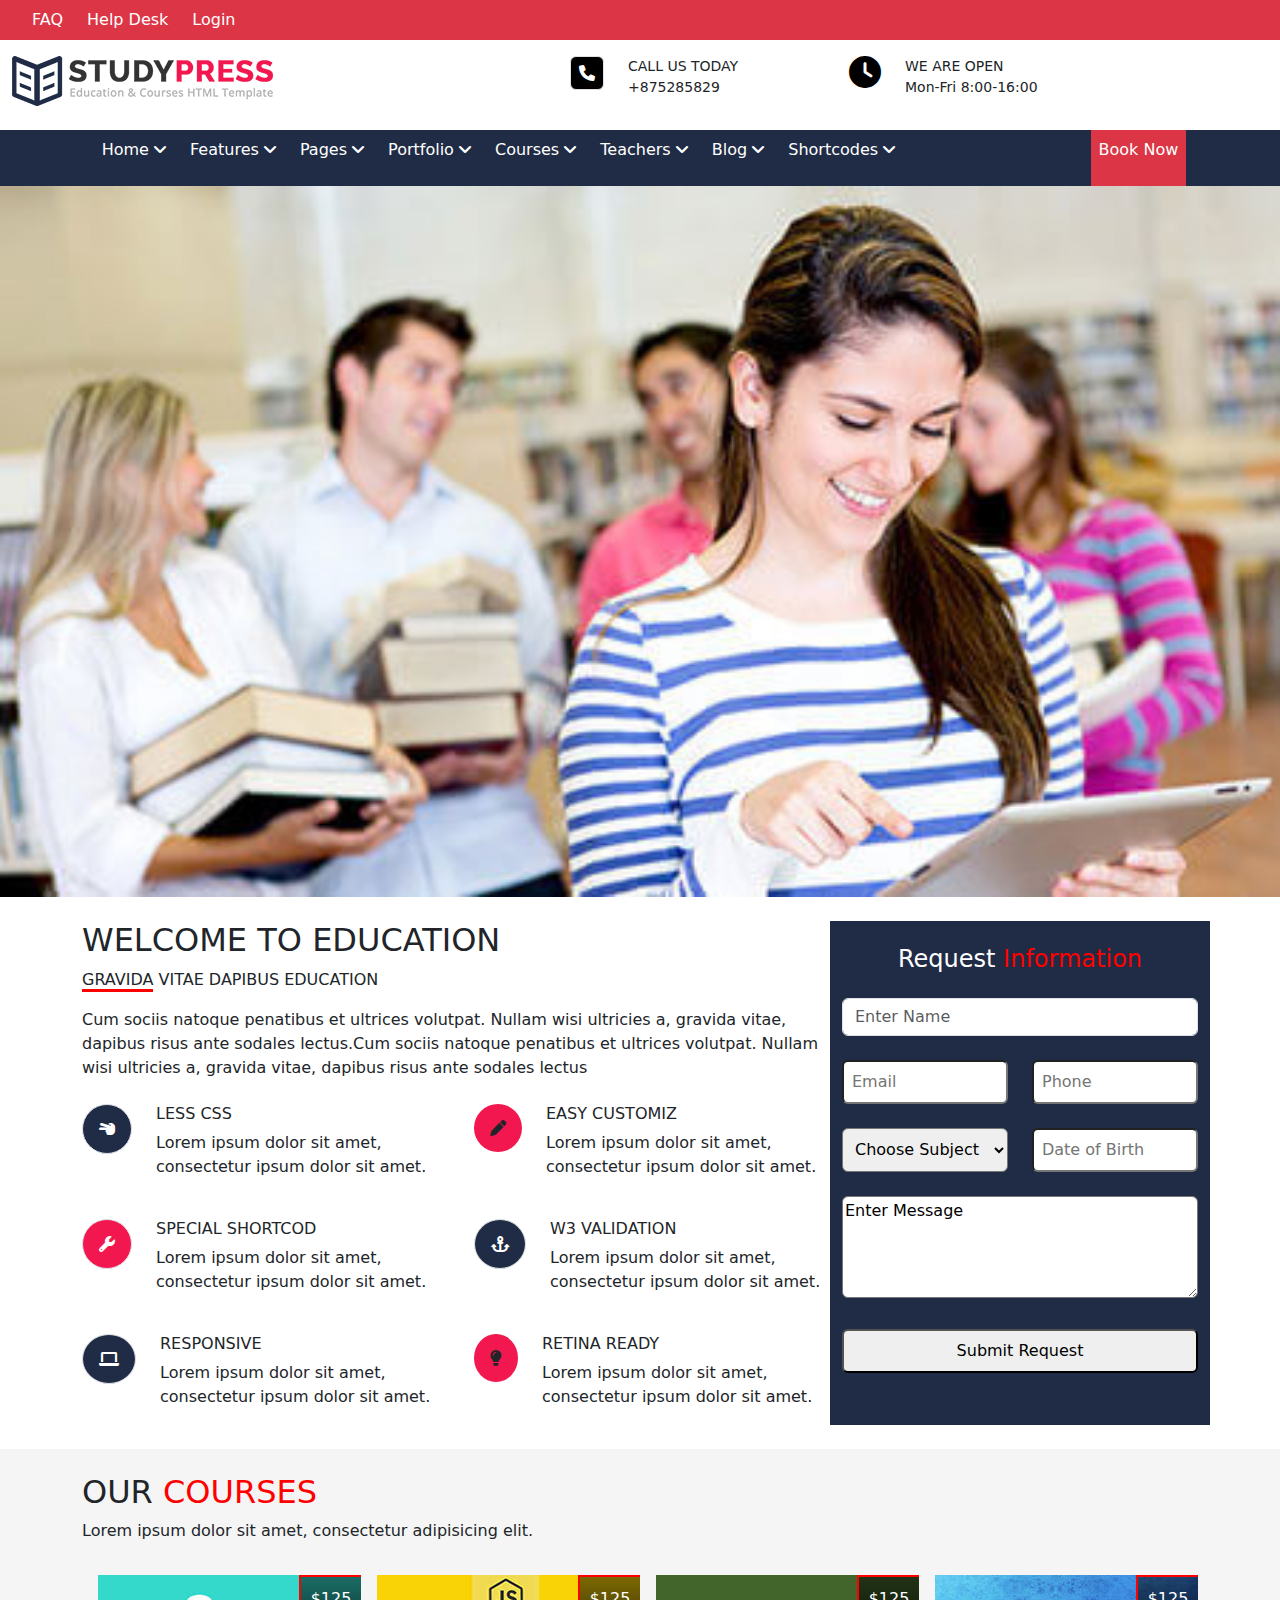
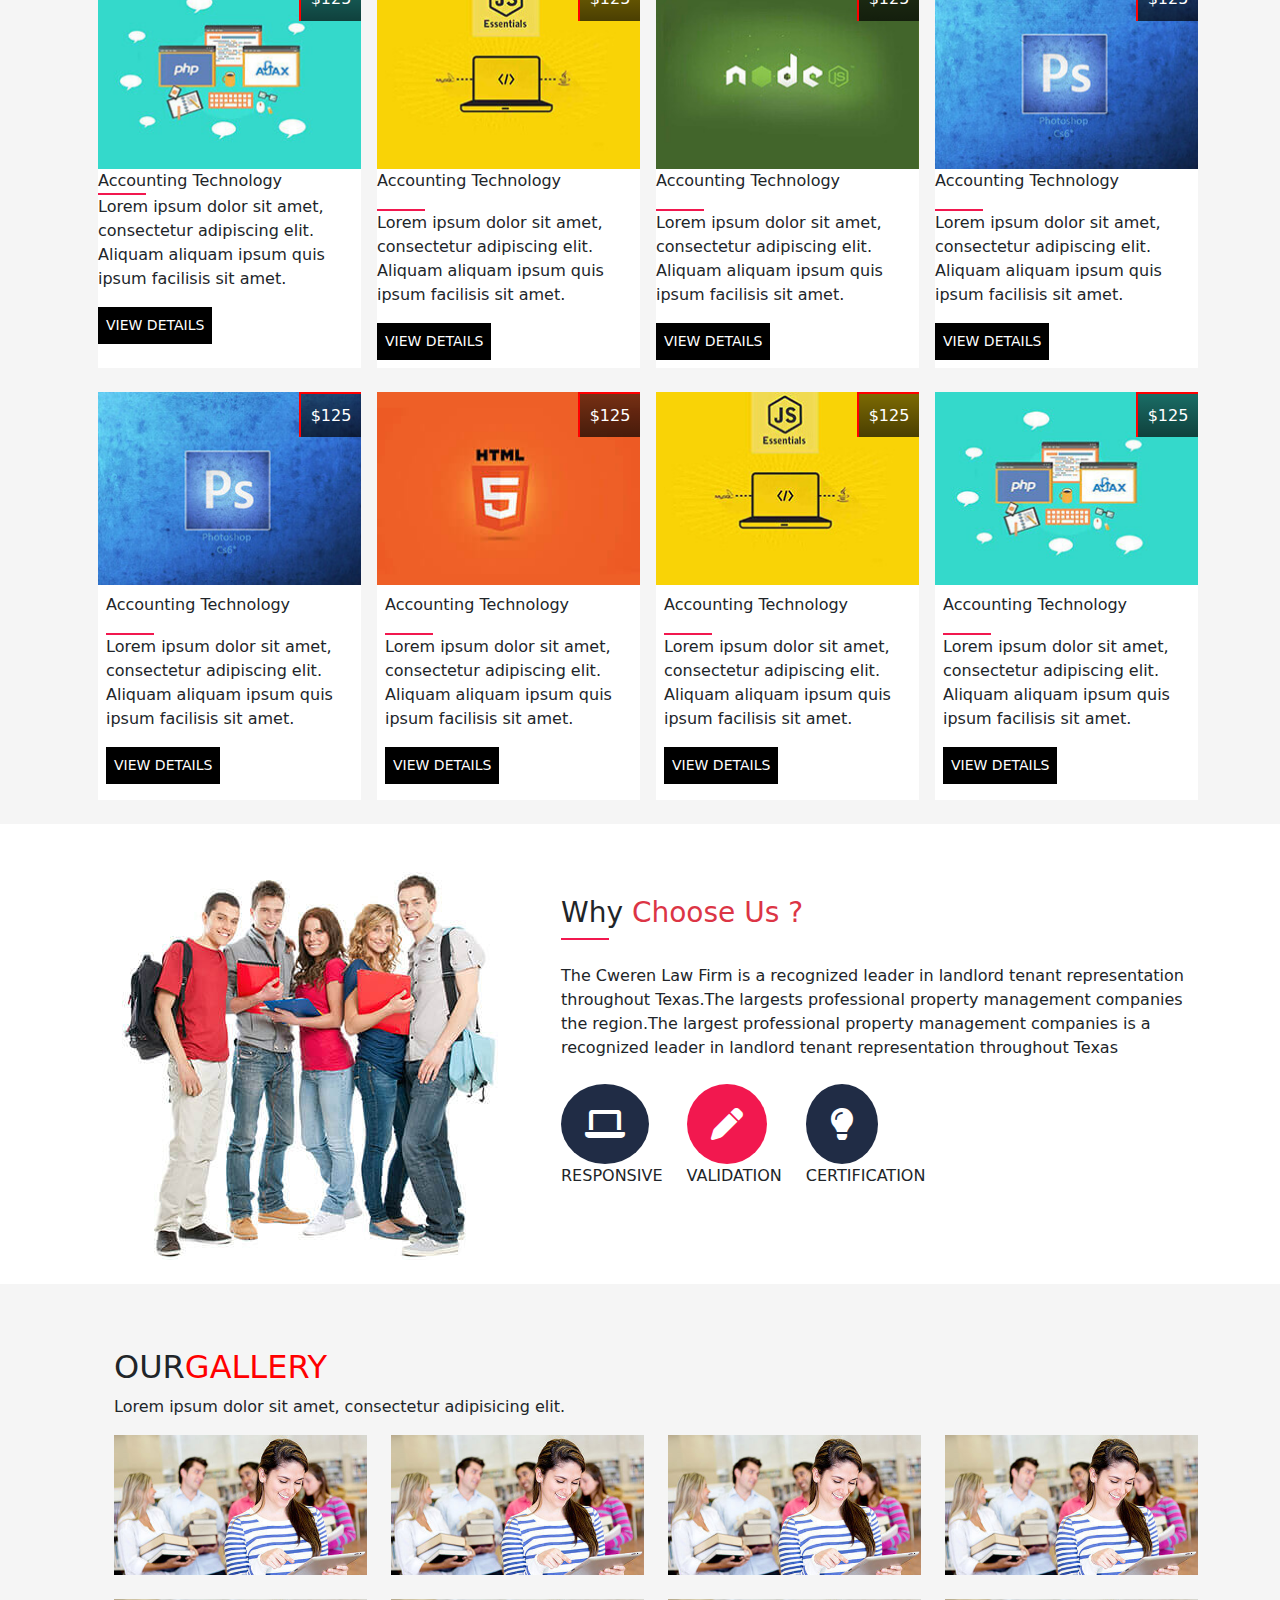
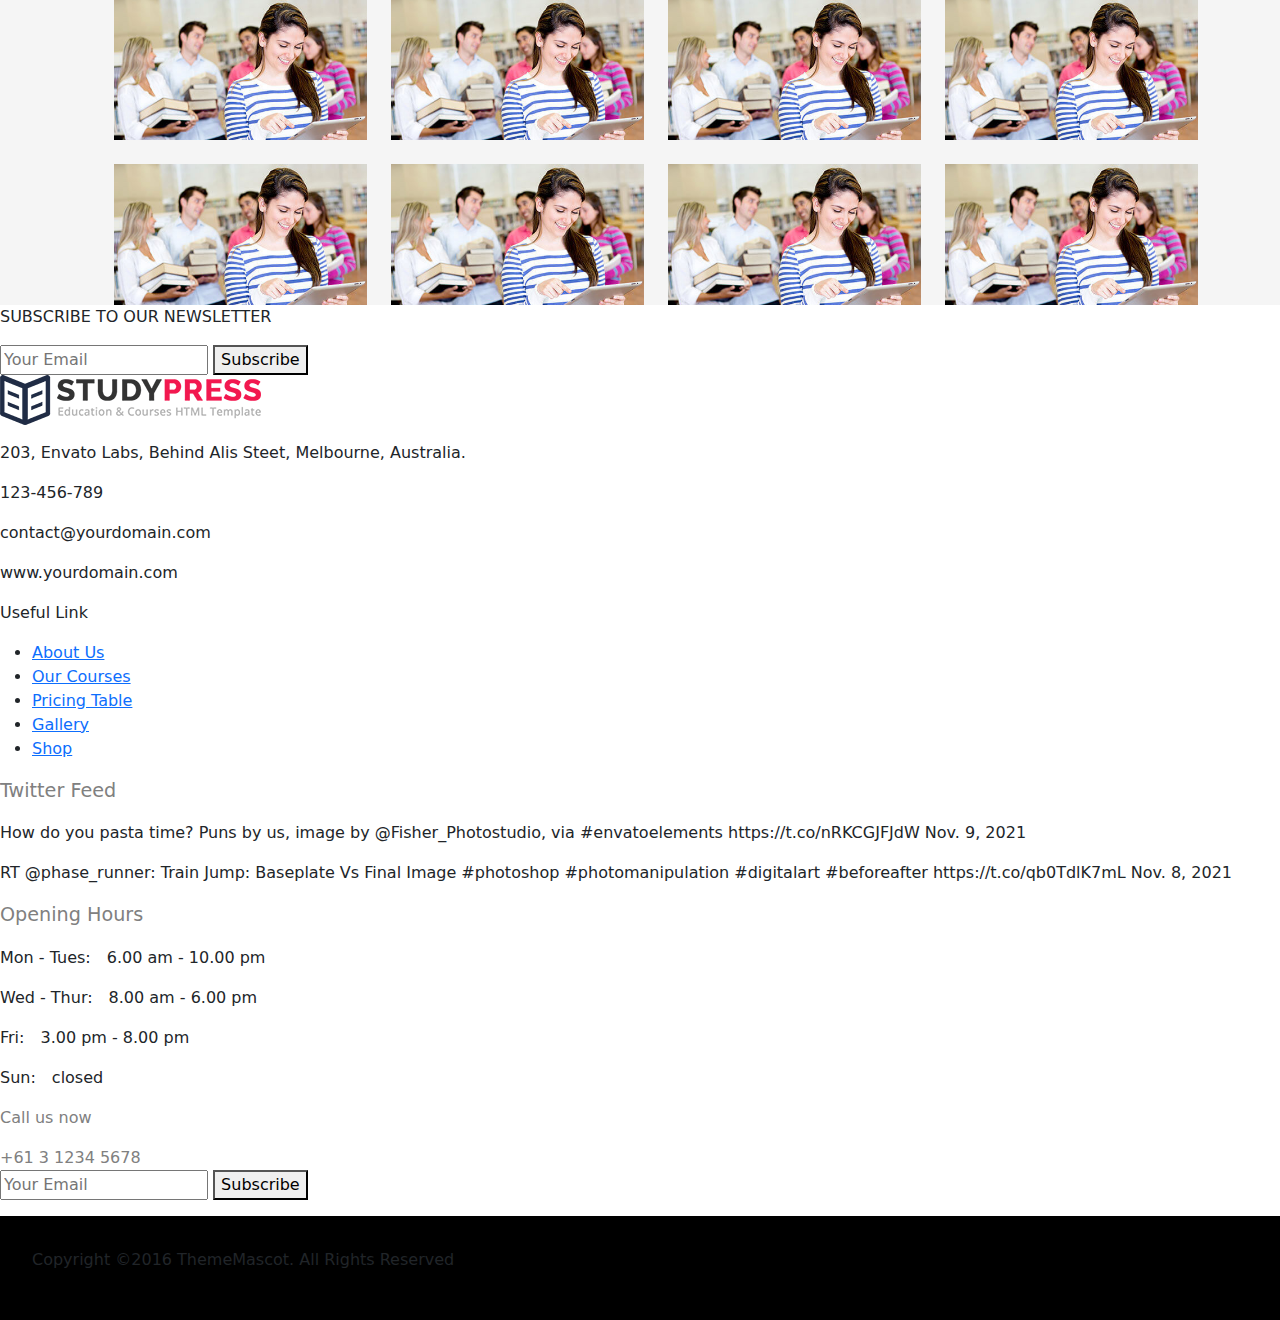
==== index.html @ 2ec2d39c "bootstrap css" ====
<!DOCTYPE html>
<html lang="en">
<head>
    <meta charset="UTF-8">
    <meta http-equiv="X-UA-Compatible" content="IE=edge">
    <meta name="viewport" content="width=device-width, initial-scale=1.0">
    <link rel="stylesheet" href="./style.css">
    <link rel="stylesheet" href="https://cdn.jsdelivr.net/npm/bootstrap@5.1.3/dist/css/bootstrap.min.css">
    <link rel="stylesheet" href="https://cdn.jsdelivr.net/npm/bootstrap@5.1.3/dist/js/bootstrap.min.js">
    <link rel="stylesheet" href="https://cdnjs.cloudflare.com/ajax/libs/font-awesome/6.0.0-beta2/css/all.min.css">
    <title>Document</title>
</head>
<body>
    <div>
        <div class="bg-danger w-full m-0">
            <ul class="d-flex flex-row bd-highlight mb-3 list-unstyled p-2">
                <li class="ms-4 border-right"><a class="text-white text-decoration-none" href="">FAQ</a></li>
                <li class="ms-4"><a class="text-white text-decoration-none" href="">Help Desk</a></li>
                <li class="ms-4"><a class="text-white text-decoration-none" href="">Login</a></li>
            </ul>
            
        </div>

        <div class="container row">
            <div class="col-6">
                <img src="./Images/logo-wide.png" alt="logo">
            </div>
            <div class="col-md-6">
                <div class="row">
                    <div class="col-md-6">
                        <div class="d-flex">
                            <div>
                                <i class="fa fa-phone border p-2 bg-black text-white rounded"></i>
                            </div>
                            <div  class="ms-4">
                                <p class="m-0 small">CALL US TODAY</p>
                                <p class="m-0 small">+875285829</p>
                            </div>
                        </div>
                    </div>
                    <div class="col-md-6">
                        <div class="d-flex">
                            <div>
                                <i class="fa fa-clock fa-2x text-black "></i>
                            </div>
                            <div class="ms-4">
                                <p class="m-0 small">WE ARE OPEN</p>
                                <p class="m-0 small" >Mon-Fri 8:00-16:00</p>
                            </div>
                        </div>
                    </div>
                </div>               
            </div>           
        </div>

        <div class="d-flex justify-content-around mt-4 nav-section" style="background-color:  #202c45;">
            <ul class="d-flex list-unstyled p-2">
                <li class=" dropdown-head">
                    <div class="nav-item">
                        <a href="" class=" text-decoration-none active ">Home</a>
                        <i class="fa fa-angle-down"></i>
                    </div>
                    <ul class="dropdown-list list-unstyled">
                        <li><a class="text-decoration-none ms-4 " href="#">Multipage Layout</a></li>
                        <li class="pt-2"><a class="text-decoration-none ms-4" href="#">Multipage Layout</a></li>
                        <li class="pt-2"><a class="text-decoration-none ms-4" href="#">Multipage Layout</a></li>
                        <li class="pt-2"><a class="text-decoration-none ms-4" href="#">Multipage Layout</a></li>
                        <li class="pt-2"><a class="text-decoration-none ms-4" href="#">Multipage Layout</a></li>
                    </ul>
                </li>
                <li class="ms-4 dropdown-head">
                    <div class="nav-item">
                        <a href="" class=" text-decoration-none active ">Features</a>
                        <i class="fa fa-angle-down"></i>
                    </div>
                    <ul class="dropdown-list list-unstyled">
                        <li><a class="text-decoration-none ms-4 " href="#">Multipage Layout</a></li>
                        <li class="pt-2"><a class="text-decoration-none ms-4" href="#">Multipage Layout</a></li>
                        <li class="pt-2"><a class="text-decoration-none ms-4" href="#">Multipage Layout</a></li>
                        <li class="pt-2"><a class="text-decoration-none ms-4" href="#">Multipage Layout</a></li>
                        <li class="pt-2"><a class="text-decoration-none ms-4" href="#">Multipage Layout</a></li>
                    </ul>
                </li>
                <li class="ms-4 dropdown-head">
                    <div class="nav-item">
                        <a href="" class=" text-decoration-none active ">Pages</a>
                        <i class="fa fa-angle-down"></i>
                    </div>
                    <ul class="dropdown-list list-unstyled">
                        <div class="d-flex justify-content-between pt-2">
                            <li><a class="text-decoration-none ms-4 dropdown-inner-head" href="about.html">About</a>
                                <ul class="dropdown-inner list-unstyled">
                                    <li><a href="aboutStyle.html">About Style Html</a></li>
                                </ul>
                            </li>
                            <i class="fa fa-angle-right"></i>
                        </div>
                        <div class="d-flex justify-content-between pt-2">
                            <li><a class="text-decoration-none ms-4 " href="#">Profile</a></li>
                            <i class="fa fa-angle-right"></i>
                        </div>
                        <div class="d-flex justify-content-between pt-2">
                            <li ><a class="text-decoration-none ms-4 " href="#">Gallery</a></li>
                            <i class="fa fa-angle-right"></i>
                        </div>
                        <div class="d-flex justify-content-between pt-2">
                            <li><a class="text-decoration-none ms-4 " href="#">Pricing</a></li>
                            <i class="fa fa-angle-right"></i>
                        </div>
                        <div class="d-flex justify-content-between pt-2">
                            <li ><a class="text-decoration-none ms-4 " href="#">Multipage Layout</a></li>
                            <i class="fa fa-angle-right"></i>
                        </div>
                    </ul>
                </li>
                <li class="ms-4 dropdown-head">
                    <div class="nav-item">
                        <a href="" class=" text-decoration-none active ">Portfolio</a>
                        <i class="fa fa-angle-down"></i>
                    </div>
                    <ul class="dropdown-list list-unstyled">
                        <li><a class="text-decoration-none ms-4 " href="#">Multipage Layout</a></li>
                        <li class="pt-2"><a class="text-decoration-none ms-4" href="#">Multipage Layout</a></li>
                        <li class="pt-2"><a class="text-decoration-none ms-4" href="#">Multipage Layout</a></li>
                        <li class="pt-2"><a class="text-decoration-none ms-4" href="#">Multipage Layout</a></li>
                        <li class="pt-2"><a class="text-decoration-none ms-4" href="#">Multipage Layout</a></li>
                    </ul>
                </li>
                <li class="ms-4 dropdown-head">
                    <div class="nav-item">
                        <a href="" class=" text-decoration-none active ">Courses</a>
                        <i class="fa fa-angle-down"></i>
                    </div>
                    <ul class="dropdown-list list-unstyled">
                        <li><a class="text-decoration-none ms-4 " href="#">Multipage Layout</a></li>
                        <li class="pt-2"><a class="text-decoration-none ms-4" href="#">Multipage Layout</a></li>
                        <li class="pt-2"><a class="text-decoration-none ms-4" href="#">Multipage Layout</a></li>
                        <li class="pt-2"><a class="text-decoration-none ms-4" href="#">Multipage Layout</a></li>
                        <li class="pt-2"><a class="text-decoration-none ms-4" href="#">Multipage Layout</a></li>
                    </ul>
                </li>
                <li class="ms-4 dropdown-head">
                    <div class="nav-item">
                        <a href="" class=" text-decoration-none active ">Teachers</a>
                        <i class="fa fa-angle-down"></i>
                    </div>
                    <ul class="dropdown-list list-unstyled">
                        <li><a class="text-decoration-none ms-4 " href="#">Multipage Layout</a></li>
                        <li class="pt-2"><a class="text-decoration-none ms-4" href="#">Multipage Layout</a></li>
                        <li class="pt-2"><a class="text-decoration-none ms-4" href="#">Multipage Layout</a></li>
                        <li class="pt-2"><a class="text-decoration-none ms-4" href="#">Multipage Layout</a></li>
                        <li class="pt-2"><a class="text-decoration-none ms-4" href="#">Multipage Layout</a></li>
                    </ul>
                </li>
                <li class="ms-4 dropdown-head">
                    <div class="nav-item">
                        <a href="" class=" text-decoration-none active ">Blog</a>
                        <i class="fa fa-angle-down"></i>
                    </div>
                    <ul class="dropdown-list list-unstyled">
                        <li><a class="text-decoration-none ms-4 " href="#">Multipage Layout</a></li>
                        <li class="pt-2"><a class="text-decoration-none ms-4" href="#">Multipage Layout</a></li>
                        <li class="pt-2"><a class="text-decoration-none ms-4" href="#">Multipage Layout</a></li>
                        <li class="pt-2"><a class="text-decoration-none ms-4" href="#">Multipage Layout</a></li>
                        <li class="pt-2"><a class="text-decoration-none ms-4" href="#">Multipage Layout</a></li>
                    </ul>
                </li>
                <li class="ms-4 dropdown-head">
                    <div class="nav-item">
                        <a href="" class=" text-decoration-none active ">Shortcodes</a>
                        <i class="fa fa-angle-down"></i>
                    </div>
                    <ul class="dropdown-list list-unstyled">
                        <li><a class="text-decoration-none ms-4 " href="#">Multipage Layout</a></li>
                        <li class="pt-2"><a class="text-decoration-none ms-4" href="#">Multipage Layout</a></li>
                        <li class="pt-2"><a class="text-decoration-none ms-4" href="#">Multipage Layout</a></li>
                        <li class="pt-2"><a class="text-decoration-none ms-4" href="#">Multipage Layout</a></li>
                        <li class="pt-2"><a class="text-decoration-none ms-4" href="#">Multipage Layout</a></li>
                    </ul>
                </li>
            </ul>

            <div class="bg-danger text-white p-2">
                <a href="" class="text-decoration-none text-white">Book Now</a>
            </div>
        </div>

        <div>
            <img src="./Images/huh!.jpg" alt="banner-image" width="100%">
        </div>

        <div class="container pb-4">
            <div class="row">
                <div class="col-md-8">
                    <div class="mt-4">
                        <h2>WELCOME TO EDUCATION</h2>
                        <p><span style="border-bottom:3px solid red"> GRAVIDA</span> VITAE DAPIBUS EDUCATION</p>
                    </div>

                    <div class="welcome-content">
                        <p>
                            Cum sociis natoque penatibus et ultrices volutpat. Nullam wisi ultricies a, gravida vitae, dapibus risus ante sodales lectus.Cum sociis natoque penatibus et ultrices volutpat.
                            Nullam wisi ultricies a, gravida vitae, dapibus risus ante sodales lectus
                        </p>
                    </div>
                    <div class="mt-4">
                        <div class="row">
                            <div class="d-flex">
                                <div class="col-md-6">
                                    <div class="d-flex">
                                        <div>
                                            <i class="fa fa-hand-scissors  border p-3 text-white rounded-circle" style="background-color: #202c45;"></i>
                                        </div>
                                        <div class="ms-4">
                                            <h6>LESS CSS</h6>
                                            <p>Lorem ipsum dolor sit amet, consectetur ipsum dolor sit amet.</p>
                                        </div>
                                        
                                    </div>

                                    <div class="d-flex mt-4">
                                        <div>
                                            <i class="fa fa-wrench border p-3 text-white rounded-circle" style="background-color: #f2184f;"></i>
                                        </div>
                                        <div class="ms-4 ">
                                            <h6>SPECIAL SHORTCOD</h6>
                                            <p>Lorem ipsum dolor sit amet, consectetur ipsum dolor sit amet.</p>
                                        </div>
                                    </div>

                                    <div class="d-flex mt-4">
                                        <div>
                                            <i class="fa fa-laptop border p-3 text-white rounded-circle" style="background-color: #202c45;"></i>
                                        </div>
                                        <div class="ms-4">
                                            <h6>RESPONSIVE</h6>
                                            <p>Lorem ipsum dolor sit amet, consectetur ipsum dolor sit amet.</p>
                                    
                                        </div>
                                    </div>
                                </div>
                                    <!----------------------- COURSE CONTENT----------------------------- -->
                                <div class="col-md-6 ms-4">
                                    <div class="d-flex">
                                        <div>
                                            <i class="fa fa-pen p-3 rounded-circle"  style="background-color: #f2184f;"></i>
                                        </div>
                                        <div class="ms-4">
                                            <h6>EASY CUSTOMIZ</h6>
                                            <p>Lorem ipsum dolor sit amet, consectetur ipsum dolor sit amet.</p>
                                    
                                        </div>
                                    </div>

                                    <div class="d-flex mt-4">
                                        <div>
                                            <i class="fa fa-anchor border p-3 text-white rounded-circle" style="background-color: #202c45;"></i>
                                        </div>
                                        <div class="ms-4">
                                            <h6>W3 VALIDATION</h6>
                                            <p>Lorem ipsum dolor sit amet, consectetur ipsum dolor sit amet.</p>
                                        </div>
                                        
                                    </div>

                                    <div class="d-flex mt-4">
                                        <div >
                                            <i class="fa fa-lightbulb p-3 rounded-circle" style="background-color: #f2184f;"></i>
                                        </div>
                                        <div class="ms-4">
                                            <h6>RETINA READY</h6>
                                            <p>Lorem ipsum dolor sit amet, consectetur ipsum dolor sit amet.</p>
                                        </div>
                                    </div>
                                </div>
                            </div>    
                        </div>
                    </div>
                </div>
                <!-- -------------------FORM SECTION -->
                <div class="col-md-4 text-white mt-4 " style="background-color: #202c45;">
                    <div class="mt-4">
                        <h4 align="center">Request <span style="color:red">Information</span></h4>
                        <form class="mt-4" >
                            <div class="form-group">
                                <input class="form-control" type="text" name="name" id="name" placeholder="Enter Name" required><br>
                            </div>
                            <div class="form-group">
                                <div class="d-flex">
                                    <input class="w-50 rounded p-2" type="email" name="email" id="email" placeholder="Email" required>
                                    <input class="w-50 ms-4 rounded p-2" type="phone" name="phone" id="phone" placeholder="Phone" required>
                                </div>
                            </div>
                            
                            <div class="d-flex mt-4">
                                <select class="w-50 p-2 rounded" name="dob" id="dob" required><br>
                                    <option value="choose subject">Choose Subject</option>
                                    <option value="1">Software Engineering</option>
                                    <option value="2">Computer Science</option>
                                </select>
                                <input class="w-50 ms-4 p-2 rounded" type="text" name="dob" id="dob" placeholder="Date of Birth">
                            </div>
                        
                            <textarea class="mt-4 w-100 rounded" name="message" id="message" cols="20" rows="4">Enter Message</textarea><br>
                            <button class="w-100 mt-4 rounded p-2" type="submit">Submit Request</button>
                            </div>
                            

                        </form>
                    </div>
                </div>
            </div>
        </div>
        <!-- -----------------COURSES------------------------------ -->
        <div style="background-color: whitesmoke; " class="pb-4">
            <div class= "container pt-4">
                <h2><span class="our">OUR</span><span style="color: red;"> COURSES</span></h2>
                <p class="pb-3">Lorem ipsum dolor sit amet, consectetur adipisicing elit.</p>
        
            </div>
            <div class="container">
                <div class="d-flex">
                    <div class="w-25 ms-3 bg-white price-section pb-2">
                        <div class="price">
                            <img width="100%" src="./Images/program.jpg" alt="image">
                            <p>$125</p>
                        </div>
                        <div class="course-tech">
                            <p class="m-0"><span>Accounting</span> Technology</p>
                            <div style="border: 1px solid  #f2184f; height: .1rem; width: 3rem; background-color:  #f2184f; ">
                            </div>
                            <p>Lorem ipsum dolor sit amet, consectetur adipiscing elit. Aliquam aliquam ipsum quis ipsum facilisis sit
                                amet.
                            </p>
                            <div>
                                <button class="border-0 small bg-black text-white p-2">VIEW DETAILS</button>
                            </div>
                        </div>
                        
                    </div>
                    <div class="w-25 ms-3 price-section bg-white pb-2">
                        <div class="price">
                            <img width="100%" src="./Images/js-icon.jpg" alt="image">
                            <p>$125</p>
                        </div>
                        <div class="course-tech"">
                            <p><span>Accounting</span> Technology</p>
                            <div style="border: 1px solid  #f2184f; height: .1rem; width: 3rem; background-color:  #f2184f; ">
                            </div>
                            <p>Lorem ipsum dolor sit amet, consectetur adipiscing elit. Aliquam aliquam ipsum quis ipsum facilisis sit
                                amet.
                            </p>
                            <div>
                                <button class="border-0 small bg-black text-white p-2">VIEW DETAILS</button>
                            </div>
                        </div>
                    </div>
                    <div class="w-25 ms-3 price-section bg-white pb-2">
                        <div class="price">
                            <img width="100%" src="./Images/node-icon.jpg" alt="image">
                            <p>$125</p>
                        </div>
                        <div class="course-tech"">
                            <p><span>Accounting</span> Technology</p>
                            <div style="border: 1px solid  #f2184f; height: .1rem; width: 3rem; background-color:  #f2184f; ">
                            </div>
                            <p>Lorem ipsum dolor sit amet, consectetur adipiscing elit. Aliquam aliquam ipsum quis ipsum facilisis sit
                                amet.
                            </p>
                            <div>
                                <button class="border-0 small bg-black text-white p-2">VIEW DETAILS</button>
                            </div>
                        </div>
                    </div>
                    <div class="w-25 ms-3 bg-white pb-2 price-section">
                        <div class="price">
                            <img width="100%" src="./Images/ps-icon.jpg" alt="image">
                            <p>$125</p>
                        </div>
                        <div class="course-tech"">
                            <p><span>Accounting</span> Technology</p>
                            <div style="border: 1px solid  #f2184f; height: .1rem; width: 3rem; background-color:  #f2184f; ">
                            </div>
                            <p>Lorem ipsum dolor sit amet, consectetur adipiscing elit. Aliquam aliquam ipsum quis ipsum facilisis sit
                                amet.
                            </p>
                            <div>
                                <button class="border-0 small bg-black text-white p-2">VIEW DETAILS</button>
                            </div>
                        </div>
                    </div>
                </div>

                <div class="d-flex mt-4">
                    <div class="w-25 ms-3 bg-white pb-2 price-section p-0">
                        <div class="price">
                            <img width="100%" src="./Images/ps-icon.jpg" alt="image">
                            <p>$125</p>
                        </div>
                        <div class="p-2">
                            <p><span>Accounting</span> Technology</p>
                            <div style="border: 1px solid  #f2184f; height: .1rem; width: 3rem; background-color:  #f2184f; ">
                            </div>
                            <p>Lorem ipsum dolor sit amet, consectetur adipiscing elit. Aliquam aliquam ipsum quis ipsum facilisis sit
                                amet.
                            </p>
                            <div>
                                <button class="border-0 small bg-black text-white p-2">VIEW DETAILS</button>
                            </div>
                        </div>
                    </div>
                    <div class="w-25 ms-3 bg-white pb-2 p-0 price-section">
                        <div class="price">
                            <img width="100%" src="./Images/html-icon.jpg" alt="image">
                            <p>$125</p>
                        </div>
                        <div class="p-2">
                            <p><span>Accounting</span> Technology</p>
                            <div style="border: 1px solid  #f2184f; height: .1rem; width: 3rem; background-color:  #f2184f; ">
                            </div>
                            <p>Lorem ipsum dolor sit amet, consectetur adipiscing elit. Aliquam aliquam ipsum quis ipsum facilisis sit
                                amet.
                            </p>
                            <div>
                                <button class="border-0 small bg-black text-white p-2">VIEW DETAILS</button>
                            </div>
                        </div>
                    </div>
                
                    <div class="w-25 ms-3 bg-white pb-2 p-0 price-section">
                        <div class="price">
                            <img width="100%" src="./Images/js-icon.jpg" alt="image">
                            <p>$125</p>
                        </div>
                        <div class="p-2">
                            <p><span>Accounting</span> Technology</p>
                            <div style="border: 1px solid  #f2184f; height: .1rem; width: 3rem; background-color:  #f2184f; ">
                            </div>
                            <p>Lorem ipsum dolor sit amet, consectetur adipiscing elit. Aliquam aliquam ipsum quis ipsum facilisis sit
                                amet.
                            </p>
                            <div>
                                <button class="border-0 small bg-black text-white p-2">VIEW DETAILS</button>
                            </div>
                        </div>
                    </div>
                    <div class="w-25 ms-3 bg-white pb-2 p-0 price-section">
                        <div class="price">
                            <img width="100%" src="./Images/program.jpg" alt="image">
                            <p>$125</p>
                        </div>
                        <div class="p-2">
                            <p><span>Accounting</span> Technology</p>
                            <div style="border: 1px solid  #f2184f; height: .1rem; width: 3rem; background-color:  #f2184f; ">
                            </div>
                            <p>Lorem ipsum dolor sit amet, consectetur adipiscing elit. Aliquam aliquam ipsum quis ipsum facilisis sit
                                amet.
                            </p>
                            <div>
                                <button class="border-0 small bg-black text-white p-2">VIEW DETAILS</button>
                            </div>
                        </div>
                    </div>
                </div>
            </div>
        </div>

        <div class="container mt-4 pb-4">
            <div class="d-flex mt-4 justify-content-between">
                <div class="w-50 mt-4">
                    <img src="./Images/people.jpg" alt="people">
                </div>

                <div class="mt-4 ms-4">
                    <div class="mt-4">
                        <h3>Why  <span class="text-danger">Choose Us ?</span> </h3>
                        <div style="border: 1px solid  #f2184f; height: .1rem; width: 3rem; background-color:  #f2184f; ">
                        </div>

                        <div class="mt-4">
                            <p>
                                The Cweren Law Firm is a recognized leader in landlord tenant representation throughout Texas.The largests professional property management companies the region.The largest professional property management companies is a recognized leader in landlord tenant representation throughout Texas
                            </p>
                        </div>
                    </div>

                    <div class="d-flex mt-4">
                        <div>
                            <i class="fa fa-laptop fa-2x p-4 rounded-circle text-white" style="background-color: #202c45;"></i>
                            <p>RESPONSIVE</p>
                        </div>

                        <div class="ms-4">
                            <i style="background-color:  #f2184f;" class="fa fa-pen p-4 fa-2x rounded-circle text-white"></i>
                            <p>VALIDATION</p>
                        </div>
                        
                        <div class="ms-4">
                            <i class="fa fa-lightbulb fa-2x rounded-circle text-white p-4" style="background-color: #202c45;"></i>
                            <p>CERTIFICATION</p>
                        </div>
                    </div>
                </div>
            </div>
        </div>
        
        <div  style="background-color: whitesmoke;">
            <div class="container">
                <div class= "courses-heading" style="padding-left: 2rem; padding-top: 4rem;">
                    <h2><span class="our">OUR</span><span style="color: red;">GALLERY</span></h2>
                    <p>Lorem ipsum dolor sit amet, consectetur adipisicing elit.</p>

                    <div class="row">
                        <img class="col-md-3" src="./Images/huh!.jpg" alt="">
                        <img class="col-md-3" src="./Images/huh!.jpg" alt="">
                        <img class="col-md-3" src="./Images/huh!.jpg" alt="">
                        <img class="col-md-3" src="./Images/huh!.jpg" alt="">
                        <img class="col-md-3 mt-4" src="./Images/huh!.jpg" alt="">
                        <img class="col-md-3 mt-4" src="./Images/huh!.jpg" alt="">
                        <img class="col-md-3 mt-4" src="./Images/huh!.jpg" alt="">
                        <img class="col-md-3 mt-4" src="./Images/huh!.jpg" alt="">
                        <img class="col-md-3 mt-4" src="./Images/huh!.jpg" alt="">
                        <img class="col-md-3 mt-4" src="./Images/huh!.jpg" alt="">
                        <img class="col-md-3 mt-4" src="./Images/huh!.jpg" alt="">
                        <img class="col-md-3 mt-4" src="./Images/huh!.jpg" alt="">
                    </div>
            
                </div>
            </div>
        </div>

        <div class="subscribe">
            <div class="subscribe-content">
                <div>
                    <p>SUBSCRIBE TO OUR NEWSLETTER</p>
                </div>
                <div style="background-color: white;" >
                    <input type="email" name="email" id="" placeholder="Your Email">
                    <button>Subscribe</button>
                </div>
            </div>
        </div>

        <!-- ----------------------------FOOTER SECTION--------------------------------- -->

        <footer class="footer-section">
            <div class="footer">
                <div class="footer-content">
                    <div >
                        <img  src="./Images/logo-wide.png" alt="">
                        <p style="margin-top: 1rem;">203, Envato Labs, Behind Alis Steet, Melbourne, Australia.</p>
                    </div>
                    <div class="footer-contact">
                        <p> 123-456-789</p>
                        <p> contact@yourdomain.com</p>
                        <p>  www.yourdomain.com</p>
                    </div>
                </div>

                <div class="footer-content">
                    <div class="useful-link">
                        <p>Useful Link</p>
                        <div>
                            <ul>
                                <li><a href="">About Us</a></li>
                                <li><a href="">Our Courses</a></li>
                                <li><a href="">Pricing Table</a></li>
                                <li><a href="">Gallery</a></li>
                                <li><a href="">Shop</a></li>
                            </ul>
                        </div>
                    </div>
                </div>

                <div class="footer-content">
                    <div>
                        <p style="color: grey; font-size: 1.2rem;">Twitter Feed</p>
                    </div>

                    <div class="twitter">
                        <p>
                            How do you pasta time? Puns by us, image by @Fisher_Photostudio, via #envatoelements https://t.co/nRKCGJFJdW
                            Nov. 9, 2021
                        </p>
                        <p>
                            RT @phase_runner: Train Jump: Baseplate Vs Final Image #photoshop #photomanipulation #digitalart #beforeafter https://t.co/qb0TdlK7mL
                            Nov. 8, 2021
                        </p>
                    </div>
                </div>

                <div class="footer-content">
                    <div>
                        <p style="color: grey; font-size: 1.2rem;">Opening Hours</p>
                    </div>

                    <div class="time">
                        <div style="display: flex ;">
                            <p>Mon - Tues:</p>
                            <p style="margin-left: 1rem;">6.00 am - 10.00 pm</p>
                        </div>

                        <div style="display: flex ;">
                            <p>Wed - Thur:</p>
                            <p style="margin-left: 1rem;">8.00 am - 6.00 pm</p>
                        </div>

                        <div style="display: flex ;">
                            <p>Fri:</p>
                            <p style="margin-left: 1rem;">3.00 pm - 8.00 pm</p>
                        </div>

                        <div style="display: flex ;">
                            <p>Sun:</p>
                            <p style="margin-left: 1rem;">closed</p>
                        </div>
                    </div>
                </div>
            </div>
            

            <div class="sub-footer">
                <div style="color: grey;">
                   <p>Call us now</p> 
                   <a>+61 3 1234 5678</a>
                </div>
                <div>

                </div>
                <div class="sub-email">
                    <div>
                        <input type="email" name="email" id="" placeholder="Your Email">
                        <button>Subscribe</button>
                    </div>
                </div>
            </div>

            <div style="background-color: black; padding: 2rem; margin-top: 1rem;">
                <p>
                    Copyright ©2016 ThemeMascot. All Rights Reserved
                </p>
            </div>
        </footer>
    </div>
</body>
</html>
---- style.css ----
.nav-section {
    position: relative;
}
.dropdown-list {
    position: absolute;
    top:2rem;
    display:none;
    background: white;
    font-size: 0.9rem;
    padding:1rem;
    width:15%;
    border-radius: .5rem;
}

.dropdown-inner-head {
    position:relative;
}

.dropdown-inner-head:hover .dropdown-inner {
    display:block;
}

.dropdown-inner {
    position: absolute;
    display:none;
    background: white;
    font-size: 0.9rem;
    padding:1rem;
    width:15%;
    border-radius: .5rem;
}

.nav-item:hover {
    background:white;
    border-radius: 1rem;
    padding:.3rem;
    padding-left:.5rem;
    color:black;
}

.nav-item a{
    color: white;
    text-align:center;
}
.nav-item a:hover{
    color:black;
}

.nav-item i {
    color:white;
}

.nav-item i:hover {
    color:black;
}


.dropdown-list a {
    color: black;
}

.dropdown-head:hover .dropdown-list {
    display:block;
}

.about-banner {
    background-image:linear-gradient(rgba(0,0,0,.7), rgba(0,0,0,.9)), url("./Images/huh!.jpg");
    background-repeat: no-repeat;
    background-size:cover;

}

.stats {
    background-image:linear-gradient(rgba(0,0,0,.8), rgba(0,0,0,.9)), url("./Images/huh!.jpg");
    background-repeat: no-repeat;
    background-size:cover;
}

.price-section {
    position:relative;
}

.price p {
    position:absolute;
    top:0;
    right: 0;
    background-image: linear-gradient(rgba(0,0,0,.5), rgba(0,0,0,.7));
    color:white;
    padding:.6rem;
    border-left: 2px solid red;
    border-top: 2px solid red;
}
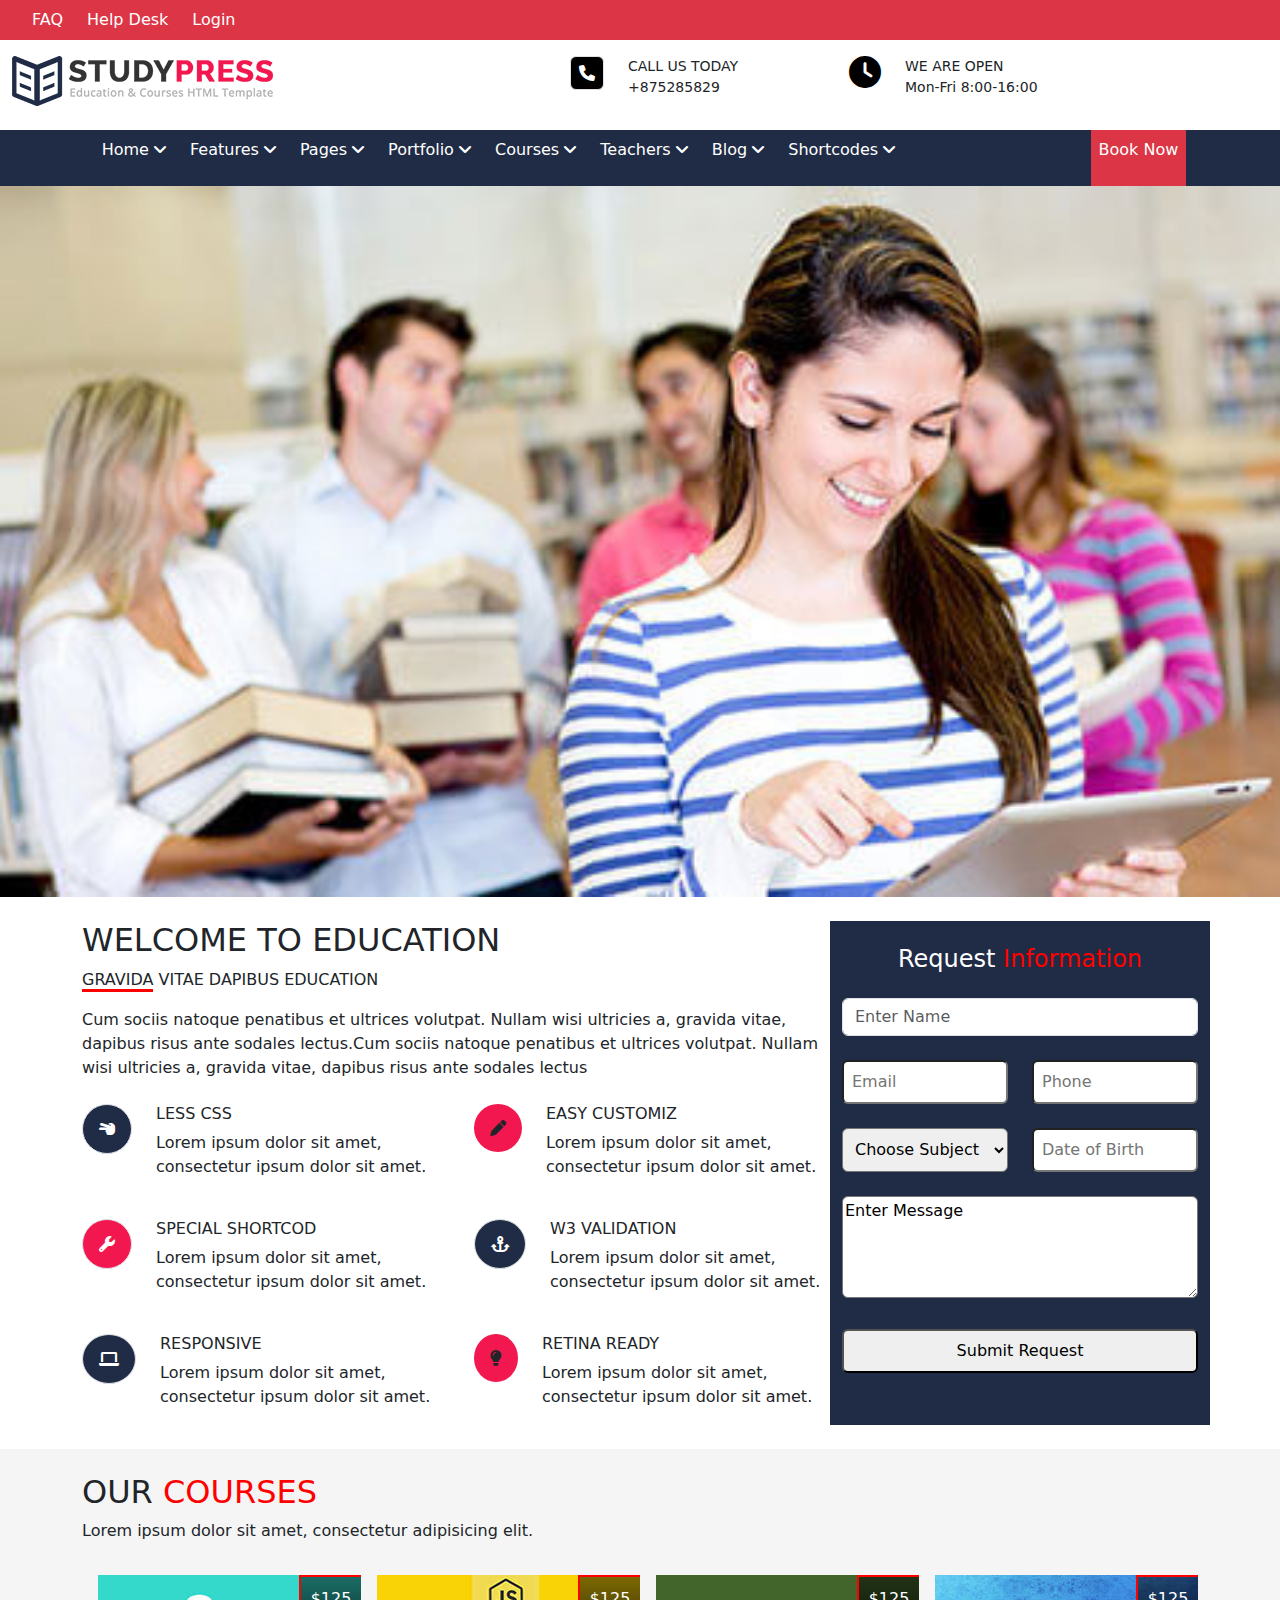
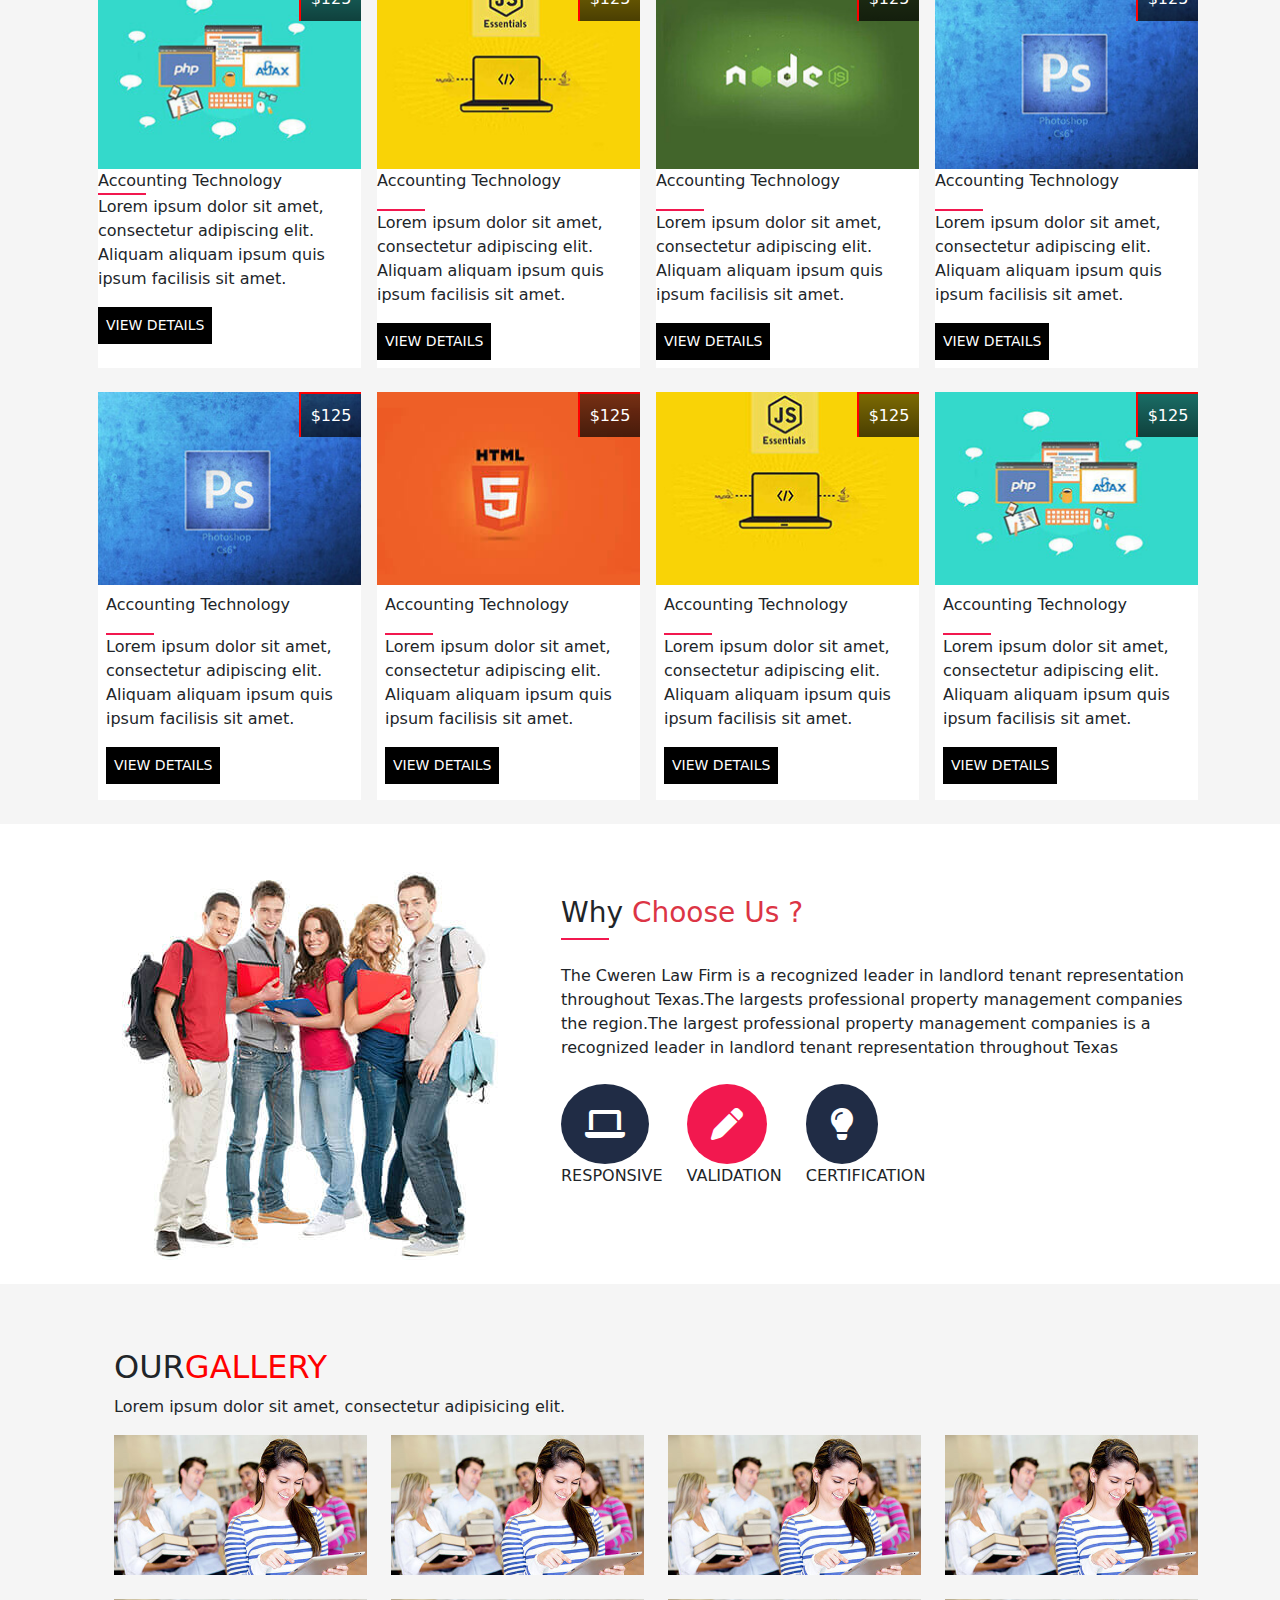
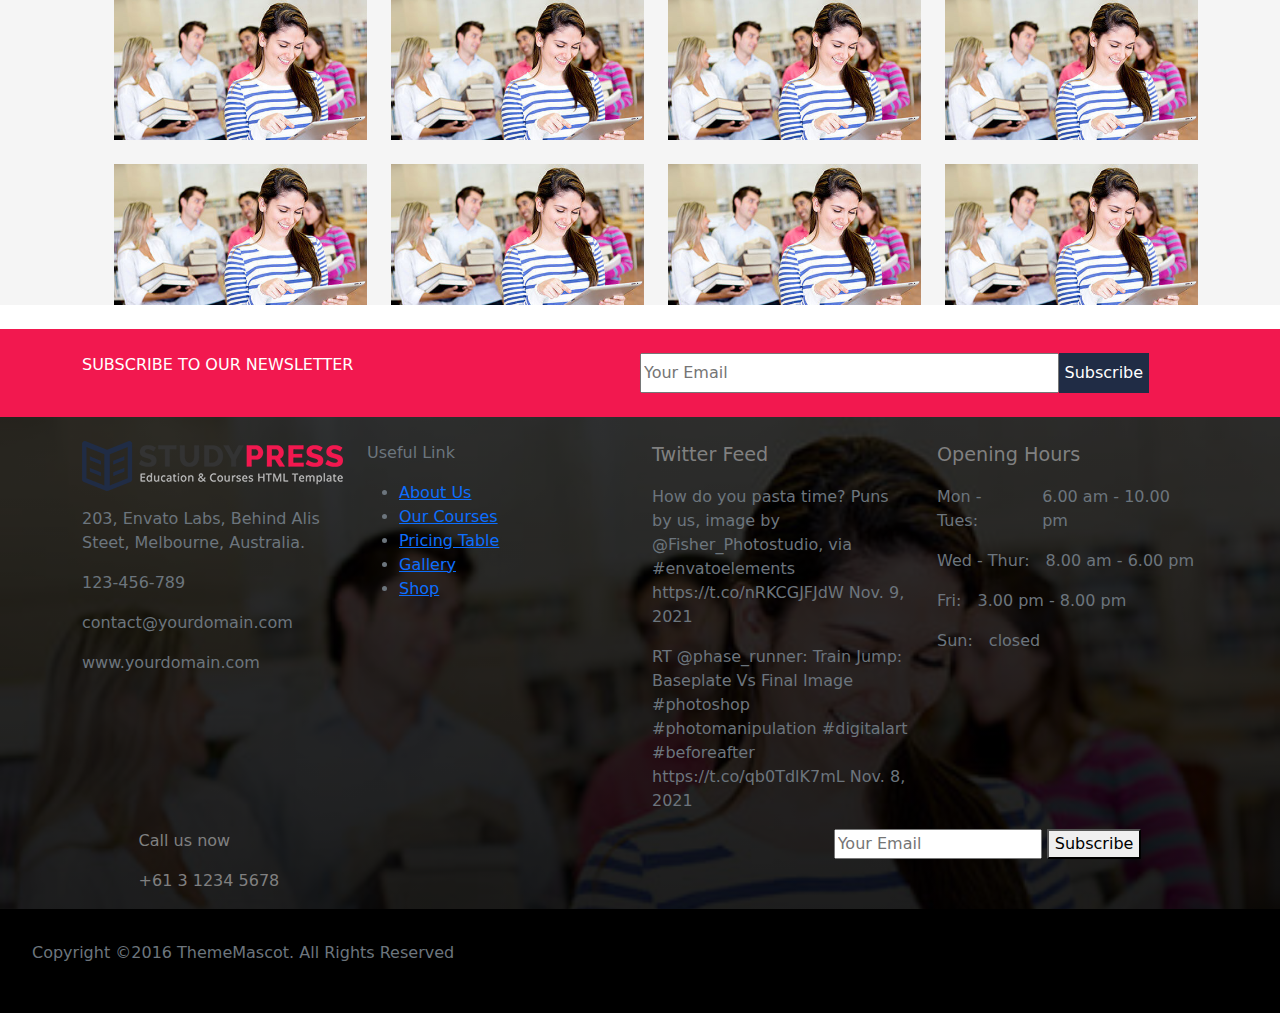
==== commit c39eb1eb: "bootstrap css" ====
--- a/index.html
+++ b/index.html
@@ -529,97 +529,101 @@
             </div>
         </div>
 
-        <div class="subscribe">
-            <div class="subscribe-content">
-                <div>
-                    <p>SUBSCRIBE TO OUR NEWSLETTER</p>
-                </div>
-                <div style="background-color: white;" >
-                    <input type="email" name="email" id="" placeholder="Your Email">
-                    <button>Subscribe</button>
+        <div class="text-white p-4 mt-4" style="background-color: #f2184f;">
+            <div class="container">
+                <div class="d-flex justify-content-between">
+                    <div>
+                        <p>SUBSCRIBE TO OUR NEWSLETTER</p>
+                    </div>
+                    <div class="d-flex w-50" >
+                        <input class="w-75" type="email" name="email" id="" placeholder="Your Email">
+                        <button style="background-color: #202c45;" class="border-0 text-white">Subscribe</button>
+                    </div>
                 </div>
             </div>
         </div>
 
         <!-- ----------------------------FOOTER SECTION--------------------------------- -->
 
-        <footer class="footer-section">
-            <div class="footer">
-                <div class="footer-content">
-                    <div >
-                        <img  src="./Images/logo-wide.png" alt="">
-                        <p style="margin-top: 1rem;">203, Envato Labs, Behind Alis Steet, Melbourne, Australia.</p>
-                    </div>
-                    <div class="footer-contact">
-                        <p> 123-456-789</p>
-                        <p> contact@yourdomain.com</p>
-                        <p>  www.yourdomain.com</p>
-                    </div>
-                </div>
-
-                <div class="footer-content">
-                    <div class="useful-link">
-                        <p>Useful Link</p>
+        <footer class="footer-section text-secondary pt-4">
+            <div class="container">
+                <div class="row">
+                    <div class="col-md-3">
+                        <div >
+                            <img  src="./Images/logo-wide.png" alt="">
+                            <p style="margin-top: 1rem;">203, Envato Labs, Behind Alis Steet, Melbourne, Australia.</p>
+                        </div>
+                        <div class="footer-contact">
+                            <p> 123-456-789</p>
+                            <p> contact@yourdomain.com</p>
+                            <p>  www.yourdomain.com</p>
+                        </div>
+                    </div>
+
+                    <div class="col-md-3">
+                        <div class="useful-link">
+                            <p>Useful Link</p>
+                            <div>
+                                <ul>
+                                    <li><a href="">About Us</a></li>
+                                    <li><a href="">Our Courses</a></li>
+                                    <li><a href="">Pricing Table</a></li>
+                                    <li><a href="">Gallery</a></li>
+                                    <li><a href="">Shop</a></li>
+                                </ul>
+                            </div>
+                        </div>
+                    </div>
+
+                    <div class="col-md-3">
                         <div>
-                            <ul>
-                                <li><a href="">About Us</a></li>
-                                <li><a href="">Our Courses</a></li>
-                                <li><a href="">Pricing Table</a></li>
-                                <li><a href="">Gallery</a></li>
-                                <li><a href="">Shop</a></li>
-                            </ul>
-                        </div>
-                    </div>
-                </div>
-
-                <div class="footer-content">
-                    <div>
-                        <p style="color: grey; font-size: 1.2rem;">Twitter Feed</p>
-                    </div>
-
-                    <div class="twitter">
-                        <p>
-                            How do you pasta time? Puns by us, image by @Fisher_Photostudio, via #envatoelements https://t.co/nRKCGJFJdW
-                            Nov. 9, 2021
-                        </p>
-                        <p>
-                            RT @phase_runner: Train Jump: Baseplate Vs Final Image #photoshop #photomanipulation #digitalart #beforeafter https://t.co/qb0TdlK7mL
-                            Nov. 8, 2021
-                        </p>
-                    </div>
-                </div>
-
-                <div class="footer-content">
-                    <div>
-                        <p style="color: grey; font-size: 1.2rem;">Opening Hours</p>
-                    </div>
-
-                    <div class="time">
-                        <div style="display: flex ;">
-                            <p>Mon - Tues:</p>
-                            <p style="margin-left: 1rem;">6.00 am - 10.00 pm</p>
-                        </div>
-
-                        <div style="display: flex ;">
-                            <p>Wed - Thur:</p>
-                            <p style="margin-left: 1rem;">8.00 am - 6.00 pm</p>
-                        </div>
-
-                        <div style="display: flex ;">
-                            <p>Fri:</p>
-                            <p style="margin-left: 1rem;">3.00 pm - 8.00 pm</p>
-                        </div>
-
-                        <div style="display: flex ;">
-                            <p>Sun:</p>
-                            <p style="margin-left: 1rem;">closed</p>
+                            <p style="color: grey; font-size: 1.2rem;">Twitter Feed</p>
+                        </div>
+
+                        <div class="twitter">
+                            <p>
+                                How do you pasta time? Puns by us, image by @Fisher_Photostudio, via #envatoelements https://t.co/nRKCGJFJdW
+                                Nov. 9, 2021
+                            </p>
+                            <p>
+                                RT @phase_runner: Train Jump: Baseplate Vs Final Image #photoshop #photomanipulation #digitalart #beforeafter https://t.co/qb0TdlK7mL
+                                Nov. 8, 2021
+                            </p>
+                        </div>
+                    </div>
+
+                    <div class="col-md-3">
+                        <div>
+                            <p style="color: grey; font-size: 1.2rem;">Opening Hours</p>
+                        </div>
+
+                        <div class="time">
+                            <div style="display: flex ;">
+                                <p>Mon - Tues:</p>
+                                <p style="margin-left: 1rem;">6.00 am - 10.00 pm</p>
+                            </div>
+
+                            <div style="display: flex ;">
+                                <p>Wed - Thur:</p>
+                                <p style="margin-left: 1rem;">8.00 am - 6.00 pm</p>
+                            </div>
+
+                            <div style="display: flex ;">
+                                <p>Fri:</p>
+                                <p style="margin-left: 1rem;">3.00 pm - 8.00 pm</p>
+                            </div>
+
+                            <div style="display: flex ;">
+                                <p>Sun:</p>
+                                <p style="margin-left: 1rem;">closed</p>
+                            </div>
                         </div>
                     </div>
                 </div>
             </div>
             
 
-            <div class="sub-footer">
+            <div class="d-flex justify-content-around">
                 <div style="color: grey;">
                    <p>Call us now</p> 
                    <a>+61 3 1234 5678</a>
--- a/style.css
+++ b/style.css
@@ -70,7 +70,7 @@
 
 }
 
-.stats {
+.stats, .footer-section {
     background-image:linear-gradient(rgba(0,0,0,.8), rgba(0,0,0,.9)), url("./Images/huh!.jpg");
     background-repeat: no-repeat;
     background-size:cover;
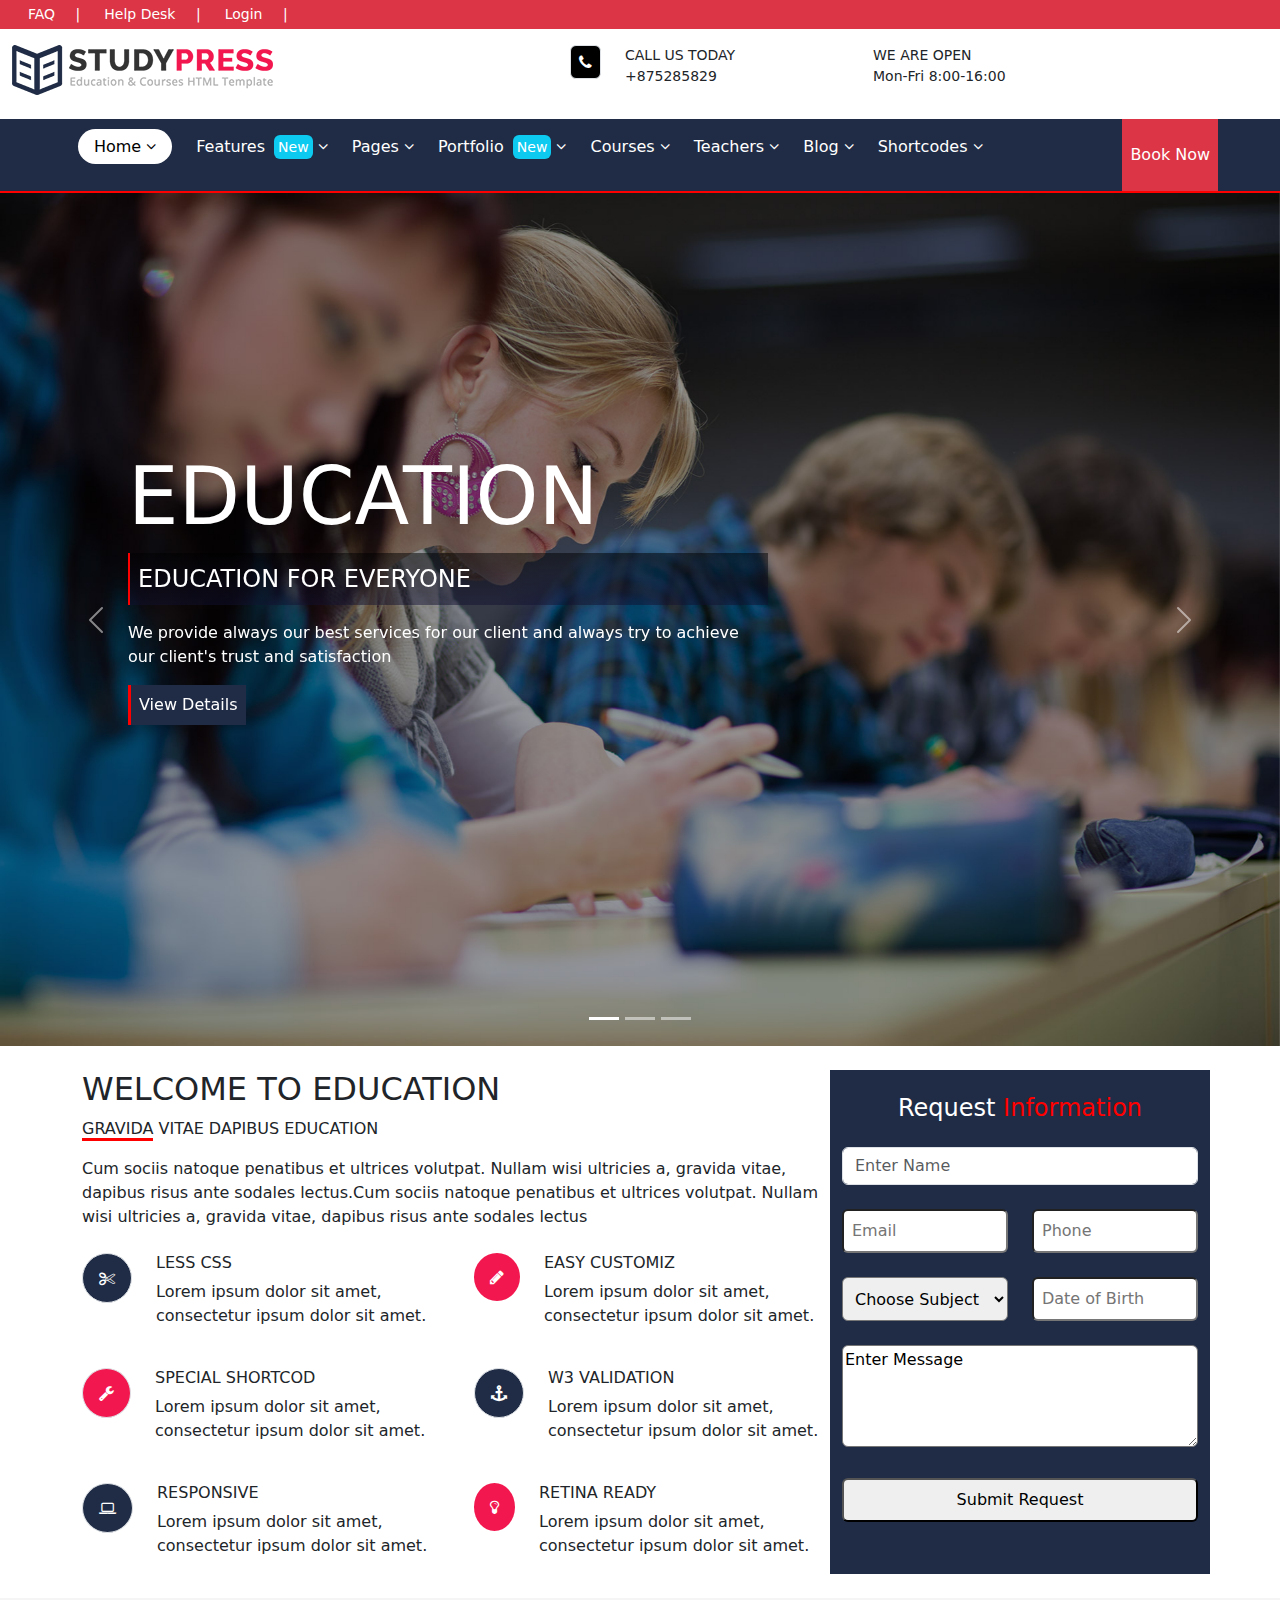
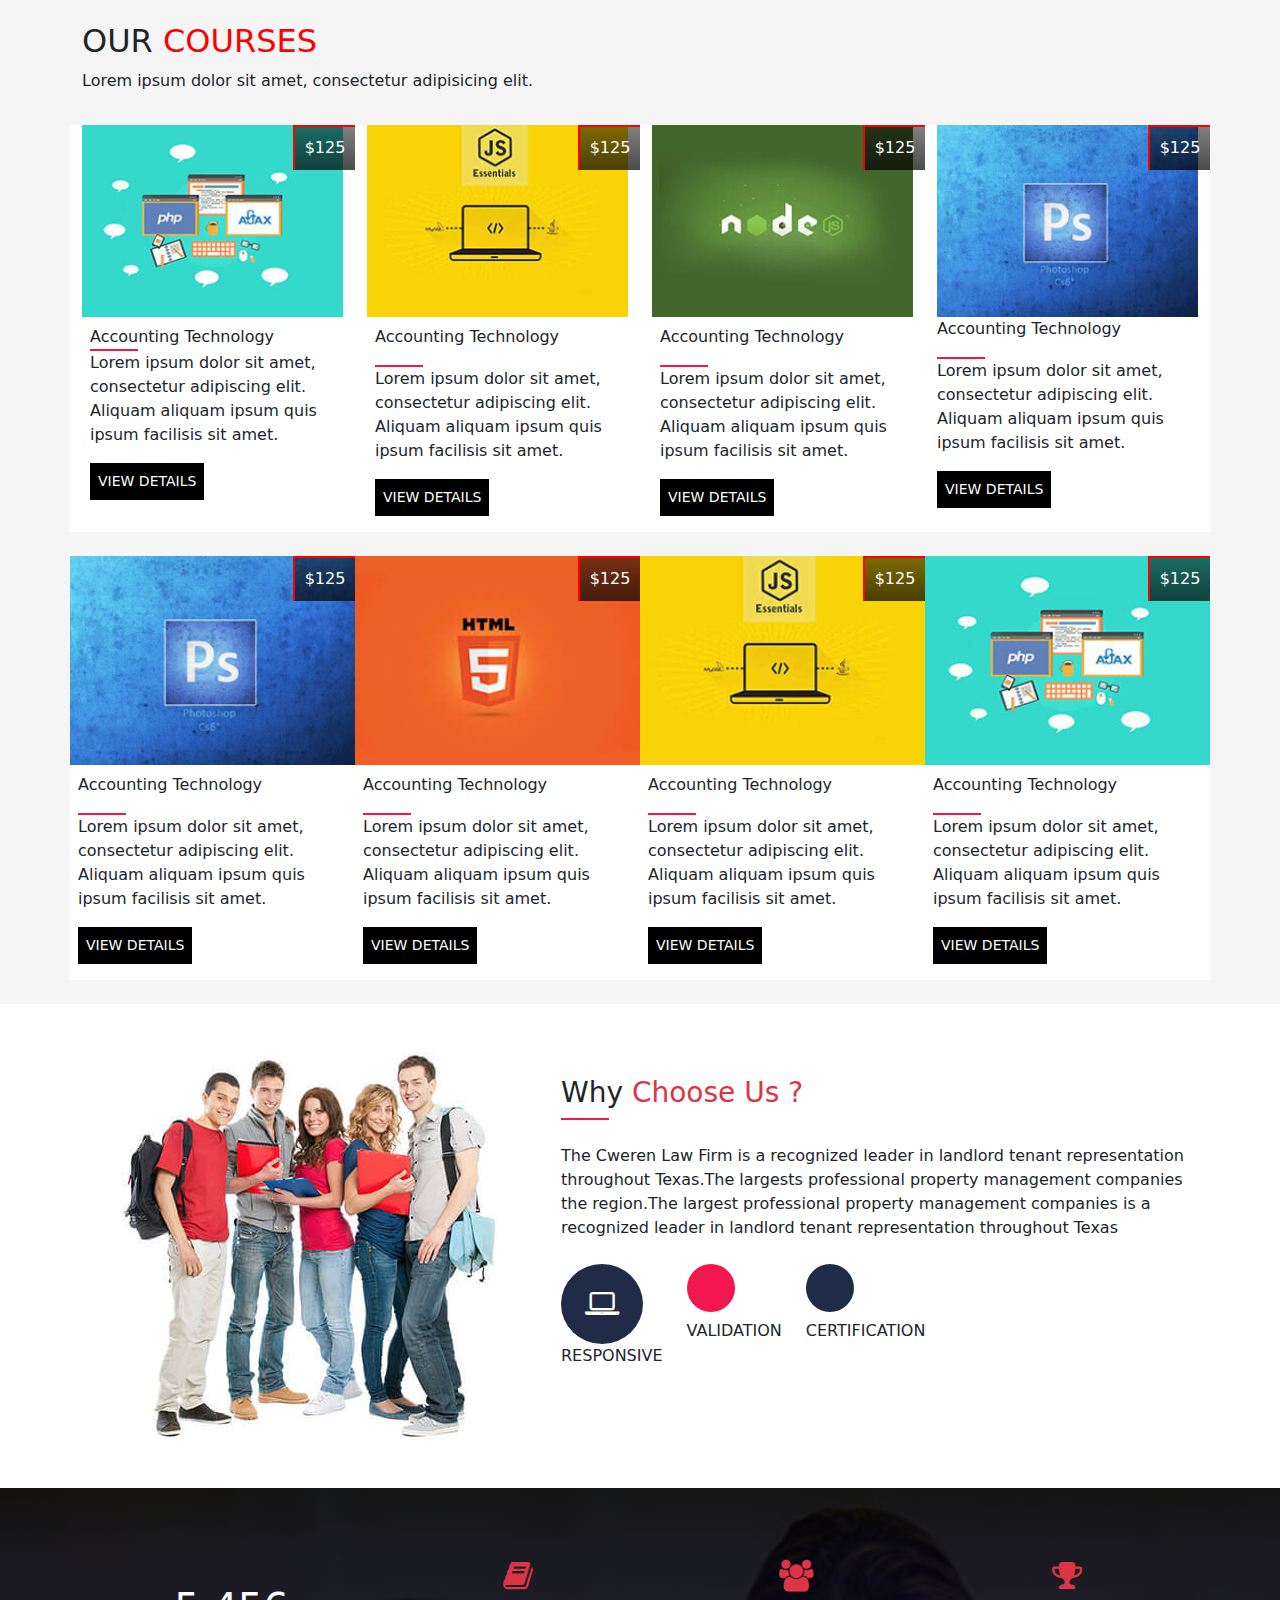
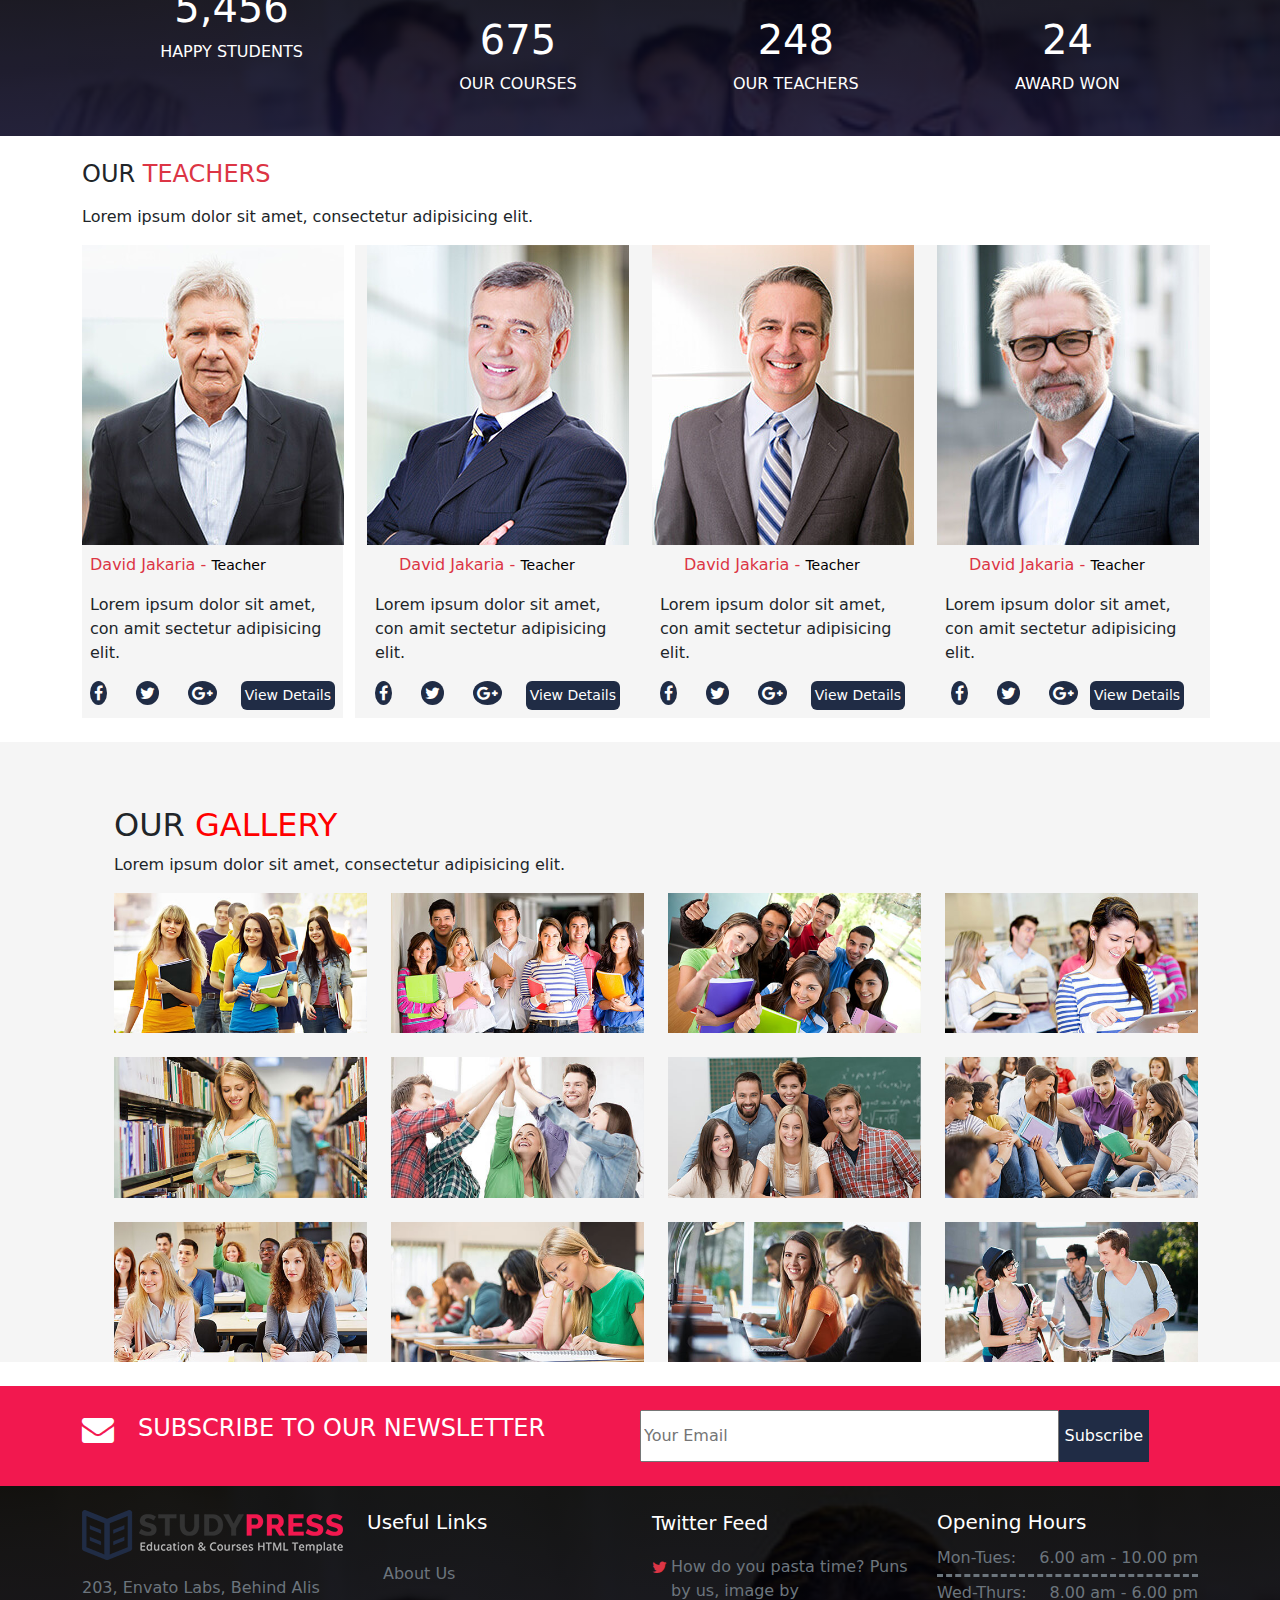
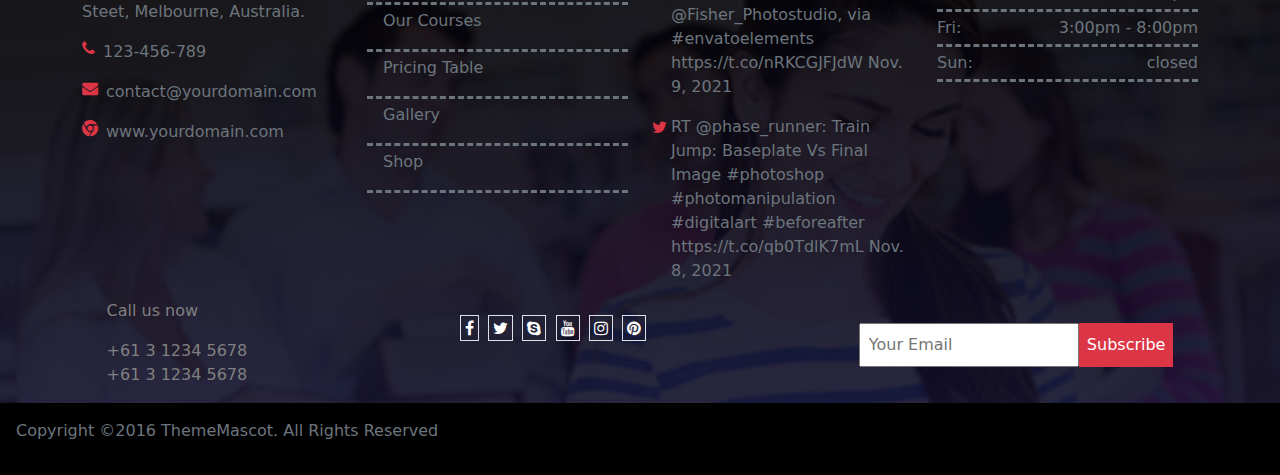
==== commit 8e9df153: "added contact page" ====
--- a/index.html
+++ b/index.html
@@ -6,17 +6,19 @@
     <meta name="viewport" content="width=device-width, initial-scale=1.0">
     <link rel="stylesheet" href="./style.css">
     <link rel="stylesheet" href="https://cdn.jsdelivr.net/npm/bootstrap@5.1.3/dist/css/bootstrap.min.css">
-    <link rel="stylesheet" href="https://cdn.jsdelivr.net/npm/bootstrap@5.1.3/dist/js/bootstrap.min.js">
-    <link rel="stylesheet" href="https://cdnjs.cloudflare.com/ajax/libs/font-awesome/6.0.0-beta2/css/all.min.css">
+    <!-- <link rel="stylesheet" href="https://cdn.jsdelivr.net/npm/bootstrap@5.1.3/dist/js/bootstrap.min.js"> -->
+    <link rel="stylesheet" href="https://cdnjs.cloudflare.com/ajax/libs/font-awesome/4.7.0/css/font-awesome.min.css">
+    <link href="https://cdn.jsdelivr.net/npm/bootstrap@5.1.2/dist/css/bootstrap.min.css" rel="stylesheet">
+  <script src="https://cdn.jsdelivr.net/npm/bootstrap@5.1.2/dist/js/bootstrap.bundle.min.js"></script>
     <title>Document</title>
 </head>
 <body>
     <div>
         <div class="bg-danger w-full m-0">
-            <ul class="d-flex flex-row bd-highlight mb-3 list-unstyled p-2">
-                <li class="ms-4 border-right"><a class="text-white text-decoration-none" href="">FAQ</a></li>
-                <li class="ms-4"><a class="text-white text-decoration-none" href="">Help Desk</a></li>
-                <li class="ms-4"><a class="text-white text-decoration-none" href="">Login</a></li>
+            <ul class="d-flex flex-row bd-highlight mb-3 list-unstyled p-1 small">
+                <li class="ms-4 border-right"><a class="text-white text-decoration-none" href="">FAQ</a> <span class="ms-3 text-white">|</span></li>
+                <li class="ms-4"><a class="text-white text-decoration-none" href="">Help Desk</a> <span class="ms-3 text-white">|</span> </li>
+                <li class="ms-4"><a class="text-white text-decoration-none" href="">Login</a> <span class="ms-3 text-white">|</span> </li>
             </ul>
             
         </div>
@@ -41,7 +43,7 @@
                     <div class="col-md-6">
                         <div class="d-flex">
                             <div>
-                                <i class="fa fa-clock fa-2x text-black "></i>
+                                <i class="fa fa-clock-five fa-2x text-black "></i>
                             </div>
                             <div class="ms-4">
                                 <p class="m-0 small">WE ARE OPEN</p>
@@ -53,12 +55,12 @@
             </div>           
         </div>
 
-        <div class="d-flex justify-content-around mt-4 nav-section" style="background-color:  #202c45;">
-            <ul class="d-flex list-unstyled p-2">
-                <li class=" dropdown-head">
+        <div class="d-flex justify-content-around mt-4 nav-section" style="background-color:#202c45; border-bottom:2px solid red;">
+            <ul class="d-flex list-unstyled p-3">
+                <li class="dropdown-head">
                     <div class="nav-item">
-                        <a href="" class=" text-decoration-none active ">Home</a>
-                        <i class="fa fa-angle-down"></i>
+                        <a href="./index.html" class=" text-decoration-none bg-white text-black" style="padding: .5rem 1rem .5rem 1rem; border-radius: 1.5rem;">Home
+                        <i class="fa fa-angle-down"></i></a>
                     </div>
                     <ul class="dropdown-list list-unstyled">
                         <li><a class="text-decoration-none ms-4 " href="#">Multipage Layout</a></li>
@@ -70,8 +72,7 @@
                 </li>
                 <li class="ms-4 dropdown-head">
                     <div class="nav-item">
-                        <a href="" class=" text-decoration-none active ">Features</a>
-                        <i class="fa fa-angle-down"></i>
+                        <a href="" class=" text-decoration-none active ">Features <span class="label label-default small ms-1 rounded bg-info p-1">New</span> <i class="fa fa-angle-down"></i> </a>
                     </div>
                     <ul class="dropdown-list list-unstyled">
                         <li><a class="text-decoration-none ms-4 " href="#">Multipage Layout</a></li>
@@ -83,8 +84,9 @@
                 </li>
                 <li class="ms-4 dropdown-head">
                     <div class="nav-item">
-                        <a href="" class=" text-decoration-none active ">Pages</a>
-                        <i class="fa fa-angle-down"></i>
+                        <a href="" class=" text-decoration-none active ">Pages
+                            <i class="fa fa-angle-down"></i>
+                        </a>
                     </div>
                     <ul class="dropdown-list list-unstyled">
                         <div class="d-flex justify-content-between pt-2">
@@ -96,11 +98,11 @@
                             <i class="fa fa-angle-right"></i>
                         </div>
                         <div class="d-flex justify-content-between pt-2">
-                            <li><a class="text-decoration-none ms-4 " href="#">Profile</a></li>
+                            <li><a class="text-decoration-none ms-4 " href="./profile.html">Profile</a></li>
                             <i class="fa fa-angle-right"></i>
                         </div>
                         <div class="d-flex justify-content-between pt-2">
-                            <li ><a class="text-decoration-none ms-4 " href="#">Gallery</a></li>
+                            <li ><a class="text-decoration-none ms-4 " href="./gallery.html">Gallery</a></li>
                             <i class="fa fa-angle-right"></i>
                         </div>
                         <div class="d-flex justify-content-between pt-2">
@@ -108,15 +110,16 @@
                             <i class="fa fa-angle-right"></i>
                         </div>
                         <div class="d-flex justify-content-between pt-2">
-                            <li ><a class="text-decoration-none ms-4 " href="#">Multipage Layout</a></li>
+                            <li ><a class="text-decoration-none ms-4 " href="./contact.html">Contact</a></li>
                             <i class="fa fa-angle-right"></i>
                         </div>
                     </ul>
                 </li>
                 <li class="ms-4 dropdown-head">
                     <div class="nav-item">
-                        <a href="" class=" text-decoration-none active ">Portfolio</a>
-                        <i class="fa fa-angle-down"></i>
+                        <a href="" class=" text-decoration-none active ">Portfolio
+                            <span class="label label-default small ms-1 rounded bg-info p-1">New</span>
+                        <i class="fa fa-angle-down"></i></a>
                     </div>
                     <ul class="dropdown-list list-unstyled">
                         <li><a class="text-decoration-none ms-4 " href="#">Multipage Layout</a></li>
@@ -128,8 +131,8 @@
                 </li>
                 <li class="ms-4 dropdown-head">
                     <div class="nav-item">
-                        <a href="" class=" text-decoration-none active ">Courses</a>
-                        <i class="fa fa-angle-down"></i>
+                        <a href="" class=" text-decoration-none active ">Courses
+                        <i class="fa fa-angle-down"></i></a>
                     </div>
                     <ul class="dropdown-list list-unstyled">
                         <li><a class="text-decoration-none ms-4 " href="#">Multipage Layout</a></li>
@@ -141,8 +144,8 @@
                 </li>
                 <li class="ms-4 dropdown-head">
                     <div class="nav-item">
-                        <a href="" class=" text-decoration-none active ">Teachers</a>
-                        <i class="fa fa-angle-down"></i>
+                        <a href="" class=" text-decoration-none active ">Teachers
+                        <i class="fa fa-angle-down"></i></a>
                     </div>
                     <ul class="dropdown-list list-unstyled">
                         <li><a class="text-decoration-none ms-4 " href="#">Multipage Layout</a></li>
@@ -154,8 +157,8 @@
                 </li>
                 <li class="ms-4 dropdown-head">
                     <div class="nav-item">
-                        <a href="" class=" text-decoration-none active ">Blog</a>
-                        <i class="fa fa-angle-down"></i>
+                        <a href="" class=" text-decoration-none active ">Blog
+                        <i class="fa fa-angle-down"></i></a>
                     </div>
                     <ul class="dropdown-list list-unstyled">
                         <li><a class="text-decoration-none ms-4 " href="#">Multipage Layout</a></li>
@@ -167,8 +170,8 @@
                 </li>
                 <li class="ms-4 dropdown-head">
                     <div class="nav-item">
-                        <a href="" class=" text-decoration-none active ">Shortcodes</a>
-                        <i class="fa fa-angle-down"></i>
+                        <a href="" class=" text-decoration-none active ">Shortcodes
+                        <i class="fa fa-angle-down"></i></a>
                     </div>
                     <ul class="dropdown-list list-unstyled">
                         <li><a class="text-decoration-none ms-4 " href="#">Multipage Layout</a></li>
@@ -180,15 +183,55 @@
                 </li>
             </ul>
 
-            <div class="bg-danger text-white p-2">
+            <div class="bg-danger text-white p-2" style="display: flex ; align-items: center;">
                 <a href="" class="text-decoration-none text-white">Book Now</a>
             </div>
         </div>
 
-        <div>
-            <img src="./Images/huh!.jpg" alt="banner-image" width="100%">
-        </div>
-
+            <!-- -------------CAROUSEL --------------------------- -->
+        <div style="position: relative; " class="slideshow-container">
+            <div id="demo" class="carousel slide" data-bs-ride="carousel">
+
+                <!-- Indicators/dots -->
+                <div class="carousel-indicators">
+                    <button type="button" data-bs-target="#demo" data-bs-slide-to="0" class="active"></button>
+                    <button type="button" data-bs-target="#demo" data-bs-slide-to="1"></button>
+                    <button type="button" data-bs-target="#demo" data-bs-slide-to="2"></button>
+                </div>
+                
+                <!-- The slideshow/carousel -->
+                <div class="carousel-inner">
+                    <div class="carousel-item active">
+                        <img  src="./Images/home-pic1.jpg" alt="Los Angeles" class="d-block" height="100%" style="width:100%; background-size: cover; background-position: center; background-repeat: no-repeat;">
+                    </div>
+                    <div class="carousel-item">
+                        <img src="./Images/home-pic2.jpg" alt="Chicago" class="d-block" height="100%" style="width:100%; background-size: cover;">
+                    </div>
+                    <div class="carousel-item">
+                        <img src="./Images/home-pic3.jpg" alt="New York" class="d-block" height="100%" style="width:100%; background-size: cover;">
+                    </div>
+                </div>
+                
+                <!-- Left and right controls/icons -->
+                <button class="carousel-control-prev" type="button" data-bs-target="#demo" data-bs-slide="prev">
+                <span class="carousel-control-prev-icon"></span>
+                </button>
+                <button class="carousel-control-next" type="button" data-bs-target="#demo" data-bs-slide="next">
+                <span class="carousel-control-next-icon"></span>
+                </button>  
+            </div>
+            <div class="text-white w-50" style="position: absolute; top:30%;left: 10%; z-index: 1000;">
+                <h1 style="font-size: 5rem; font-weight: 400;">EDUCATION</h1>
+                <p class="p-2" style="font-size: 1.5rem; background-image: linear-gradient(rgba(0,0,0,.5), rgba(18, 17, 48, 0.5)); border-left: 2px solid red;" >EDUCATION FOR EVERYONE</p>
+                <p >We provide always our best services for our client and always try to achieve our client's trust and satisfaction</p>
+                <div>
+                    <button class="text-white p-2" style="background-color: #202c45; border: none; border-left: 3px solid red;" >View Details</button>
+                </div>
+            </div>
+        </div>
+  
+  
+        <!-- --------------------WELCOME TO EDUCATION----------- -->
         <div class="container pb-4">
             <div class="row">
                 <div class="col-md-8">
@@ -209,7 +252,7 @@
                                 <div class="col-md-6">
                                     <div class="d-flex">
                                         <div>
-                                            <i class="fa fa-hand-scissors  border p-3 text-white rounded-circle" style="background-color: #202c45;"></i>
+                                            <i class="fa fa-scissors  border p-3 text-white rounded-circle" style="background-color: #202c45;"></i>
                                         </div>
                                         <div class="ms-4">
                                             <h6>LESS CSS</h6>
@@ -243,7 +286,7 @@
                                 <div class="col-md-6 ms-4">
                                     <div class="d-flex">
                                         <div>
-                                            <i class="fa fa-pen p-3 rounded-circle"  style="background-color: #f2184f;"></i>
+                                            <i class="fa fa-pencil text-white p-3 rounded-circle"  style="background-color: #f2184f;"></i>
                                         </div>
                                         <div class="ms-4">
                                             <h6>EASY CUSTOMIZ</h6>
@@ -265,7 +308,7 @@
 
                                     <div class="d-flex mt-4">
                                         <div >
-                                            <i class="fa fa-lightbulb p-3 rounded-circle" style="background-color: #f2184f;"></i>
+                                            <i class="fa fa-lightbulb-o text-white p-3 rounded-circle" style="background-color: #f2184f;"></i>
                                         </div>
                                         <div class="ms-4">
                                             <h6>RETINA READY</h6>
@@ -314,18 +357,18 @@
         <!-- -----------------COURSES------------------------------ -->
         <div style="background-color: whitesmoke; " class="pb-4">
             <div class= "container pt-4">
-                <h2><span class="our">OUR</span><span style="color: red;"> COURSES</span></h2>
+                <h2>OUR <span style="color: red;"> COURSES</span></h2>
                 <p class="pb-3">Lorem ipsum dolor sit amet, consectetur adipisicing elit.</p>
         
             </div>
             <div class="container">
-                <div class="d-flex">
-                    <div class="w-25 ms-3 bg-white price-section pb-2">
+                <div class="row">
+                    <div class="col-md-3 bg-white price-section pb-2">
                         <div class="price">
                             <img width="100%" src="./Images/program.jpg" alt="image">
                             <p>$125</p>
                         </div>
-                        <div class="course-tech">
+                        <div class="p-2">
                             <p class="m-0"><span>Accounting</span> Technology</p>
                             <div style="border: 1px solid  #f2184f; height: .1rem; width: 3rem; background-color:  #f2184f; ">
                             </div>
@@ -338,12 +381,12 @@
                         </div>
                         
                     </div>
-                    <div class="w-25 ms-3 price-section bg-white pb-2">
+                    <div class="col-md-3 price-section bg-white pb-2">
                         <div class="price">
                             <img width="100%" src="./Images/js-icon.jpg" alt="image">
                             <p>$125</p>
                         </div>
-                        <div class="course-tech"">
+                        <div class="p-2">
                             <p><span>Accounting</span> Technology</p>
                             <div style="border: 1px solid  #f2184f; height: .1rem; width: 3rem; background-color:  #f2184f; ">
                             </div>
@@ -355,12 +398,12 @@
                             </div>
                         </div>
                     </div>
-                    <div class="w-25 ms-3 price-section bg-white pb-2">
+                    <div class="col-md-3 price-section bg-white pb-2">
                         <div class="price">
                             <img width="100%" src="./Images/node-icon.jpg" alt="image">
                             <p>$125</p>
                         </div>
-                        <div class="course-tech"">
+                        <div class="p-2">
                             <p><span>Accounting</span> Technology</p>
                             <div style="border: 1px solid  #f2184f; height: .1rem; width: 3rem; background-color:  #f2184f; ">
                             </div>
@@ -372,12 +415,11 @@
                             </div>
                         </div>
                     </div>
-                    <div class="w-25 ms-3 bg-white pb-2 price-section">
+                    <div class="col-md-3 bg-white pb-2 price-section">
                         <div class="price">
                             <img width="100%" src="./Images/ps-icon.jpg" alt="image">
                             <p>$125</p>
-                        </div>
-                        <div class="course-tech"">
+                        </div class="p-2">
                             <p><span>Accounting</span> Technology</p>
                             <div style="border: 1px solid  #f2184f; height: .1rem; width: 3rem; background-color:  #f2184f; ">
                             </div>
@@ -391,8 +433,9 @@
                     </div>
                 </div>
 
-                <div class="d-flex mt-4">
-                    <div class="w-25 ms-3 bg-white pb-2 price-section p-0">
+                <div class="container">
+                <div class="row mt-4">
+                    <div class="col-md-3 bg-white pb-2 price-section p-0">
                         <div class="price">
                             <img width="100%" src="./Images/ps-icon.jpg" alt="image">
                             <p>$125</p>
@@ -409,7 +452,7 @@
                             </div>
                         </div>
                     </div>
-                    <div class="w-25 ms-3 bg-white pb-2 p-0 price-section">
+                    <div class="col-md-3 bg-white pb-2 p-0 price-section">
                         <div class="price">
                             <img width="100%" src="./Images/html-icon.jpg" alt="image">
                             <p>$125</p>
@@ -427,7 +470,7 @@
                         </div>
                     </div>
                 
-                    <div class="w-25 ms-3 bg-white pb-2 p-0 price-section">
+                    <div class="col-md-3 bg-white pb-2 p-0 price-section">
                         <div class="price">
                             <img width="100%" src="./Images/js-icon.jpg" alt="image">
                             <p>$125</p>
@@ -444,7 +487,7 @@
                             </div>
                         </div>
                     </div>
-                    <div class="w-25 ms-3 bg-white pb-2 p-0 price-section">
+                    <div class="col-md-3 bg-white pb-2 p-0 price-section">
                         <div class="price">
                             <img width="100%" src="./Images/program.jpg" alt="image">
                             <p>$125</p>
@@ -464,7 +507,7 @@
                 </div>
             </div>
         </div>
-
+        <!-- ---------WHY CHOOSE US-------------------------- -->
         <div class="container mt-4 pb-4">
             <div class="d-flex mt-4 justify-content-between">
                 <div class="w-50 mt-4">
@@ -503,37 +546,180 @@
                 </div>
             </div>
         </div>
+
+        <!-- -------------------STATS---------------------- -->
+        <div class="p-4 mt-4 stats text-white">
+            <div class="container pt-4">
+                <div class="d-flex justify-content-around pt-4">
+                    <div class="text-center">
+                        <div style="display: flex; flex-direction: column; align-items: center;">
+                            <i class="fa fa-smile fa-2x text-danger"></i>
+                        </div>
+                        <p class="h1 mt-4">5,456</p>
+                        <p>HAPPY STUDENTS</p>
+                    </div>
+
+                    <div class="text-center">
+                        <div style="display: flex; flex-direction: column; align-items: center;">
+                            <i class="fa fa-book fa-2x text-danger"></i>
+                        </div>
+                        <p class="h1 mt-4">675</p>
+                        <p>OUR COURSES</p>
+                    </div>
+
+                    <div class="text-center">
+                        <div style="display: flex; flex-direction: column; align-items: center;">
+                            <i class="fa fa-users fa-2x text-danger"></i>
+                        </div>
+                        <p class="h1 mt-4">248</p>
+                        <p>OUR TEACHERS</p>
+                    </div>
+
+                    <div class="text-center">
+                        <div style="display: flex; flex-direction: column; align-items: center;">
+                            <i class="fa fa-trophy fa-2x text-danger"></i>
+                        </div>
+                        <p class="h1 mt-4">24</p>
+                        <p>AWARD WON</p>
+                    </div> 
+                </div>
+            </div> 
+        </div>
+
+        <!-- ---------------------------OUR TEACHERS--------------------- -->
+
+        <div class="container pb-4 pt-4">
+            <h4>OUR <span class="text-danger">TEACHERS</span></h4>
+            <p class="mt-3">
+                Lorem ipsum dolor sit amet, consectetur adipisicing elit.
+            </p>
+            <div class="row ">
+                <div class="col-md-3">
+                    <img  src="./Images/teacher-m-1.jpg" alt="teacher">
+                    <div class="p-2 " style="background: whitesmoke;">
+                        <div>
+                            <p class="text-danger">David Jakaria - <span class="small text-black">Teacher</span></p>
+                        </div>
+                        <p>
+                            Lorem ipsum dolor sit amet, con amit sectetur adipisicing elit.
+                        </p>
+
+                        <div class="d-flex justify-content-between">
+                            <div>
+                                <i class="fa fa-facebook p-1 rounded-circle  text-white" style="background: #202c45;"></i>
+                                <i class="fa fa-twitter p-1 rounded-circle  text-white ms-4" style="background: #202c45;"></i>
+                                <i class="fa fa-google-plus rounded-circle  p-1 text-white ms-4" style="background: #202c45;"></i>
+                            </div>
+
+                            <button class="small text-white p-1 rounded border-0" style="background: #202c45;">View Details</button>
+                        </div>
+                    </div>
+                </div>
+
+                <div class="col-md-3" style="background: whitesmoke;">
+                    <img src="./Images/teacher-m-2.jpg" alt="teacher">
+                    <div class="p-2">
+                        <div class="ms-4" >
+                            <p class="text-danger">David Jakaria - <span class="small text-black">Teacher</span></p>
+                        </div>
+                        <p>
+                            Lorem ipsum dolor sit amet, con amit sectetur adipisicing elit.
+                        </p>
+
+                        <div class="d-flex justify-content-between">
+                            <div>
+                                <i class="fa fa-facebook p-1 rounded-circle  text-white" style="background: #202c45;"></i>
+                                <i class="fa fa-twitter p-1 rounded-circle  text-white ms-4" style="background: #202c45;"></i>
+                                <i class="fa fa-google-plus rounded-circle  p-1 text-white ms-4" style="background: #202c45;"></i>
+                            </div>
+
+                            <button class="small text-white p-1 rounded border-0" style="background: #202c45;">View Details</button>
+                        </div>
+                    </div>
+                </div>
+
+                <div class="col-md-3" style="background: whitesmoke;">
+                    <img src="./Images/teacher-m-3.jpg" alt="teacher">
+                    <div class="p-2">
+                        <div class="ms-4" >
+                            <p class="text-danger">David Jakaria - <span class="small text-black">Teacher</span></p>
+                        </div>
+                        <p>
+                            Lorem ipsum dolor sit amet, con amit sectetur adipisicing elit.
+                        </p>
+
+                        <div class="d-flex justify-content-between">
+                            <div>
+                                <i class="fa fa-facebook p-1 rounded-circle  text-white" style="background: #202c45;"></i>
+                                <i class="fa fa-twitter p-1 rounded-circle  text-white ms-4" style="background: #202c45;"></i>
+                                <i class="fa fa-google-plus p-1 rounded-circle  text-white ms-4" style="background: #202c45;"></i>
+                            </div>
+
+                            <button class="small text-white p-1 rounded border-0" style="background: #202c45;">View Details</button>
+                        </div>
+                    </div>
+                </div>
+
+                <div class="col-md-3" style="background: whitesmoke;">
+                    <img src="./Images/teacher-m-4.jpg" alt="teacher">
+                    <div class="p-2">
+                        <div class="ms-4" >
+                            <p class="text-danger">David Jakaria - <span class="small text-black">Teacher</span></p>
+                        </div>
+                        <p>
+                            Lorem ipsum dolor sit amet, con amit sectetur adipisicing elit.
+                        </p>
+
+                        <div class="d-flex justify-content-around">
+                            <div>
+                                <i class="fa fa-facebook p-1 rounded-circle text-white" style="background: #202c45;"></i>
+                                <i class="fa fa-twitter p-1 rounded-circle  text-white ms-4" style="background: #202c45;"></i>
+                                <i class="fa fa-google-plus rounded-circle  p-1 text-white ms-4" style="background: #202c45;"></i>
+                            </div>
+
+                            <button class="small text-white rounded p-1 border-0" style="background: #202c45;">View Details</button>
+                        </div>
+                    </div>
+                </div>
+
+            </div>
+
+        </div>
         
+
+        <!-- ---------------------------OUR GALLERY---------------------------------- -->
         <div  style="background-color: whitesmoke;">
             <div class="container">
                 <div class= "courses-heading" style="padding-left: 2rem; padding-top: 4rem;">
-                    <h2><span class="our">OUR</span><span style="color: red;">GALLERY</span></h2>
+                    <h2>OUR <span style="color: red;">GALLERY</span></h2>
                     <p>Lorem ipsum dolor sit amet, consectetur adipisicing elit.</p>
 
                     <div class="row">
-                        <img class="col-md-3" src="./Images/huh!.jpg" alt="">
-                        <img class="col-md-3" src="./Images/huh!.jpg" alt="">
-                        <img class="col-md-3" src="./Images/huh!.jpg" alt="">
-                        <img class="col-md-3" src="./Images/huh!.jpg" alt="">
-                        <img class="col-md-3 mt-4" src="./Images/huh!.jpg" alt="">
-                        <img class="col-md-3 mt-4" src="./Images/huh!.jpg" alt="">
-                        <img class="col-md-3 mt-4" src="./Images/huh!.jpg" alt="">
-                        <img class="col-md-3 mt-4" src="./Images/huh!.jpg" alt="">
-                        <img class="col-md-3 mt-4" src="./Images/huh!.jpg" alt="">
-                        <img class="col-md-3 mt-4" src="./Images/huh!.jpg" alt="">
-                        <img class="col-md-3 mt-4" src="./Images/huh!.jpg" alt="">
-                        <img class="col-md-3 mt-4" src="./Images/huh!.jpg" alt="">
+                        <img class="col-md-3" src="./Images/gallery-1.jpg" alt="">
+                        <img class="col-md-3" src="./Images/gallery-2.jpg" alt="">
+                        <img class="col-md-3" src="./Images/gallery-3.jpg" alt="">
+                        <img class="col-md-3" src="./Images/gallery-4.jpg" alt="">
+                        <img class="col-md-3 mt-4" src="./Images/gallery-5.jpg" alt="">
+                        <img class="col-md-3 mt-4" src="./Images/gallery-6.jpg" alt="">
+                        <img class="col-md-3 mt-4" src="./Images/gallery-7.jpg" alt="">
+                        <img class="col-md-3 mt-4" src="./Images/gallery-8.jpg" alt="">
+                        <img class="col-md-3 mt-4" src="./Images/gallery-9.jpg" alt="">
+                        <img class="col-md-3 mt-4" src="./Images/gallery-10.jpg" alt="">
+                        <img class="col-md-3 mt-4" src="./Images/gallery-11.jpg" alt="">
+                        <img class="col-md-3 mt-4" src="./Images/gallery-12.jpg" alt="">
                     </div>
             
                 </div>
             </div>
         </div>
 
+        <!-- -------------------SUBSCRIBE TO NEWSLETTER -->
         <div class="text-white p-4 mt-4" style="background-color: #f2184f;">
             <div class="container">
                 <div class="d-flex justify-content-between">
-                    <div>
-                        <p>SUBSCRIBE TO OUR NEWSLETTER</p>
+                    <div class="d-flex ">
+                        <i class="fa fa-envelope fa-2x mt-1"></i>
+                        <p class="ms-4" style="font-size: 1.5rem;">SUBSCRIBE TO OUR NEWSLETTER</p>
                     </div>
                     <div class="d-flex w-50" >
                         <input class="w-75" type="email" name="email" id="" placeholder="Your Email">
@@ -554,68 +740,94 @@
                             <p style="margin-top: 1rem;">203, Envato Labs, Behind Alis Steet, Melbourne, Australia.</p>
                         </div>
                         <div class="footer-contact">
-                            <p> 123-456-789</p>
-                            <p> contact@yourdomain.com</p>
-                            <p>  www.yourdomain.com</p>
+                            <div class="d-flex">
+                                <i class="fa fa-phone text-danger"></i>
+                                <p class="ms-2 margin-0"> 123-456-789</p>
+                            </div>
+                            <div class="d-flex">
+                                <i class="fa fa-envelope text-danger"></i>
+                                <p class="ms-2 margin-0"> contact@yourdomain.com</p>
+                            </div>
+                            <div class="d-flex">
+                                <i class="fa fa-chrome text-danger"></i>
+                                <p class="ms-2 margin-0">  www.yourdomain.com</p>
+                            </div>
                         </div>
                     </div>
 
                     <div class="col-md-3">
-                        <div class="useful-link">
-                            <p>Useful Link</p>
-                            <div>
-                                <ul>
-                                    <li><a href="">About Us</a></li>
-                                    <li><a href="">Our Courses</a></li>
-                                    <li><a href="">Pricing Table</a></li>
-                                    <li><a href="">Gallery</a></li>
-                                    <li><a href="">Shop</a></li>
-                                </ul>
-                            </div>
+                        <h5 class="text-white mb-4">Useful Links</h5>
+                        <div class="pt-1" style="border-bottom: dashed; padding-left: 1rem;">
+                            <p class="">About Us</p>
+                        </div>
+
+                        <div class="pt-1" style="border-bottom: dashed; padding-left: 1rem;">
+                            <p class="">Our Courses</p>
+                        </div>
+
+                        <div class="pt-1" style="border-bottom: dashed; padding-left: 1rem;">
+                            <p class="">Pricing Table</p>                           
+                        </div>
+                        <div class="pt-1" style="border-bottom: dashed; padding-left: 1rem; ">
+                            <p class="">Gallery</p>
+                        </div>
+                        <div class="pt-1" style="border-bottom: dashed; padding-left: 1rem; ">
+                            <p class="">Shop</p>
                         </div>
                     </div>
 
                     <div class="col-md-3">
                         <div>
-                            <p style="color: grey; font-size: 1.2rem;">Twitter Feed</p>
+                            <p class="text-white" style="color: grey; font-size: 1.2rem;">Twitter Feed</p>
                         </div>
 
                         <div class="twitter">
-                            <p>
-                                How do you pasta time? Puns by us, image by @Fisher_Photostudio, via #envatoelements https://t.co/nRKCGJFJdW
-                                Nov. 9, 2021
-                            </p>
-                            <p>
-                                RT @phase_runner: Train Jump: Baseplate Vs Final Image #photoshop #photomanipulation #digitalart #beforeafter https://t.co/qb0TdlK7mL
-                                Nov. 8, 2021
-                            </p>
+                            <div class="d-flex">
+                                <i class="fa fa-twitter text-danger mt-1"></i>
+                                <p class="ms-1">
+                                    How do you pasta time? Puns by us, image by @Fisher_Photostudio, via #envatoelements https://t.co/nRKCGJFJdW
+                                    Nov. 9, 2021
+                                </p>
+
+                            </div>
+
+                            <div class="d-flex">
+                                <i class="fa fa-twitter text-danger mt-1"></i>
+                                <p class="ms-1">
+                                    RT @phase_runner: Train Jump: Baseplate Vs Final Image #photoshop #photomanipulation #digitalart #beforeafter https://t.co/qb0TdlK7mL
+                                    Nov. 8, 2021
+                                </p>
+                            </div>
                         </div>
                     </div>
 
                     <div class="col-md-3">
-                        <div>
-                            <p style="color: grey; font-size: 1.2rem;">Opening Hours</p>
-                        </div>
-
-                        <div class="time">
-                            <div style="display: flex ;">
-                                <p>Mon - Tues:</p>
-                                <p style="margin-left: 1rem;">6.00 am - 10.00 pm</p>
-                            </div>
-
-                            <div style="display: flex ;">
-                                <p>Wed - Thur:</p>
-                                <p style="margin-left: 1rem;">8.00 am - 6.00 pm</p>
-                            </div>
-
-                            <div style="display: flex ;">
-                                <p>Fri:</p>
-                                <p style="margin-left: 1rem;">3.00 pm - 8.00 pm</p>
-                            </div>
-
-                            <div style="display: flex ;">
-                                <p>Sun:</p>
-                                <p style="margin-left: 1rem;">closed</p>
+                        <h5 class="text-white">Opening Hours</h5>
+                        <div class="pt-1" style="border-bottom: dashed;">
+                            <div class="d-flex justify-content-between pb-1">
+                                <p class="m-0">Mon-Tues:</p>
+                                <p class="m-0">6.00 am - 10.00 pm</p>
+                            </div>
+                        </div>
+
+                        <div class="pt-1" style="border-bottom: dashed;">
+                            <div class="d-flex justify-content-between pb-1">
+                                <p class="m-0">Wed-Thurs:</p>
+                                <p class="m-0">8.00 am - 6.00 pm</p>
+                            </div>
+                        </div>
+
+                        <div class="pt-1" style="border-bottom: dashed;">
+                            <div class="d-flex justify-content-between pb-1">
+                                <p class="m-0">Fri:</p>
+                                <p class="m-0">3:00pm - 8:00pm</p>
+                            </div>
+                        </div>
+
+                        <div class="pt-1" style="border-bottom: dashed; ">
+                            <div class="d-flex justify-content-between pb-1">
+                                <p class="m-0">Sun:</p>
+                                <p class="m-0">closed</p>
                             </div>
                         </div>
                     </div>
@@ -626,20 +838,28 @@
             <div class="d-flex justify-content-around">
                 <div style="color: grey;">
                    <p>Call us now</p> 
+                   <a>+61 3 1234 5678</a> <br>
                    <a>+61 3 1234 5678</a>
                 </div>
-                <div>
-
-                </div>
-                <div class="sub-email">
-                    <div>
-                        <input type="email" name="email" id="" placeholder="Your Email">
-                        <button>Subscribe</button>
-                    </div>
-                </div>
-            </div>
-
-            <div style="background-color: black; padding: 2rem; margin-top: 1rem;">
+                
+                <div class="mt-3">
+                    <i class="fa fa-facebook text-white border p-1"></i>
+                    <i class="fa fa-twitter text-white border p-1 ms-1"></i>
+                    <i class="fa fa-skype text-white border p-1 ms-1"></i>
+                    <i class="fa fa-youtube text-white border p-1 ms-1"></i>
+                    <i class="fa fa-instagram text-white border p-1 ms-1"></i>
+                    <i class="fa fa-pinterest text-white border p-1 ms-1"></i>
+                </div>
+
+                <div class="sub-email mt-4">
+                    <div class="d-flex">
+                        <input class="p-2" type="email" name="email" id="" placeholder="Your Email">
+                        <button class="border-0 bg-danger text-white p-2">Subscribe</button>
+                    </div>
+                </div>
+            </div>
+
+            <div style="background-color: black; padding: 1rem; margin-top: 1rem;">
                 <p>
                     Copyright ©2016 ThemeMascot. All Rights Reserved
                 </p>
--- a/style.css
+++ b/style.css
@@ -3,13 +3,13 @@
 }
 .dropdown-list {
     position: absolute;
-    top:2rem;
+    top:3rem;
     display:none;
     background: white;
     font-size: 0.9rem;
     padding:1rem;
     width:15%;
-    border-radius: .5rem;
+    z-index:1000;
 }
 
 .dropdown-inner-head {
@@ -32,9 +32,8 @@
 
 .nav-item:hover {
     background:white;
-    border-radius: 1rem;
-    padding:.3rem;
-    padding-left:.5rem;
+    border-radius: 1.5rem;
+    padding:.5rem 1rem .5rem 1rem;
     color:black;
 }
 
@@ -46,13 +45,7 @@
     color:black;
 }
 
-.nav-item i {
-    color:white;
-}
 
-.nav-item i:hover {
-    color:black;
-}
 
 
 .dropdown-list a {
@@ -63,15 +56,52 @@
     display:block;
 }
 
+.slideshow-container {
+    width: 100%;
+    position: relative;
+    margin: auto;
+}
+.slideshow-container::after {
+    content: "";
+    background: black ;
+    width: 100%;
+    height: 100%;
+    position: absolute;
+    top: 0;
+    bottom: 0;
+    opacity: 0.6;
+    background-color: rgba(0, 0, 0, 0);
+
+}
+
+
+.carousel-content {
+    position:absolute;
+}
+
 .about-banner {
-    background-image:linear-gradient(rgba(0,0,0,.7), rgba(0,0,0,.9)), url("./Images/huh!.jpg");
+    background-image:linear-gradient(rgba(0,0,0,.5), rgba(0,0,0,.5)), url("./Images/home-pic2.jpg");
     background-repeat: no-repeat;
     background-size:cover;
 
 }
 
+.map-container  {
+    overflow:hidden;
+    padding-bottom:56.25%;
+    position:relative;
+    height:0;
+    }
+    .map-container iframe{
+    left:0;
+    top:0;
+    height:100%;
+    width:100%;
+    position:absolute;
+    }
+
 .stats, .footer-section {
-    background-image:linear-gradient(rgba(0,0,0,.8), rgba(0,0,0,.9)), url("./Images/huh!.jpg");
+    background-image: linear-gradient(rgba(0,0,0,.9), rgba(18, 17, 48, 0.9)), url("./Images/huh!.jpg");
     background-repeat: no-repeat;
     background-size:cover;
 }
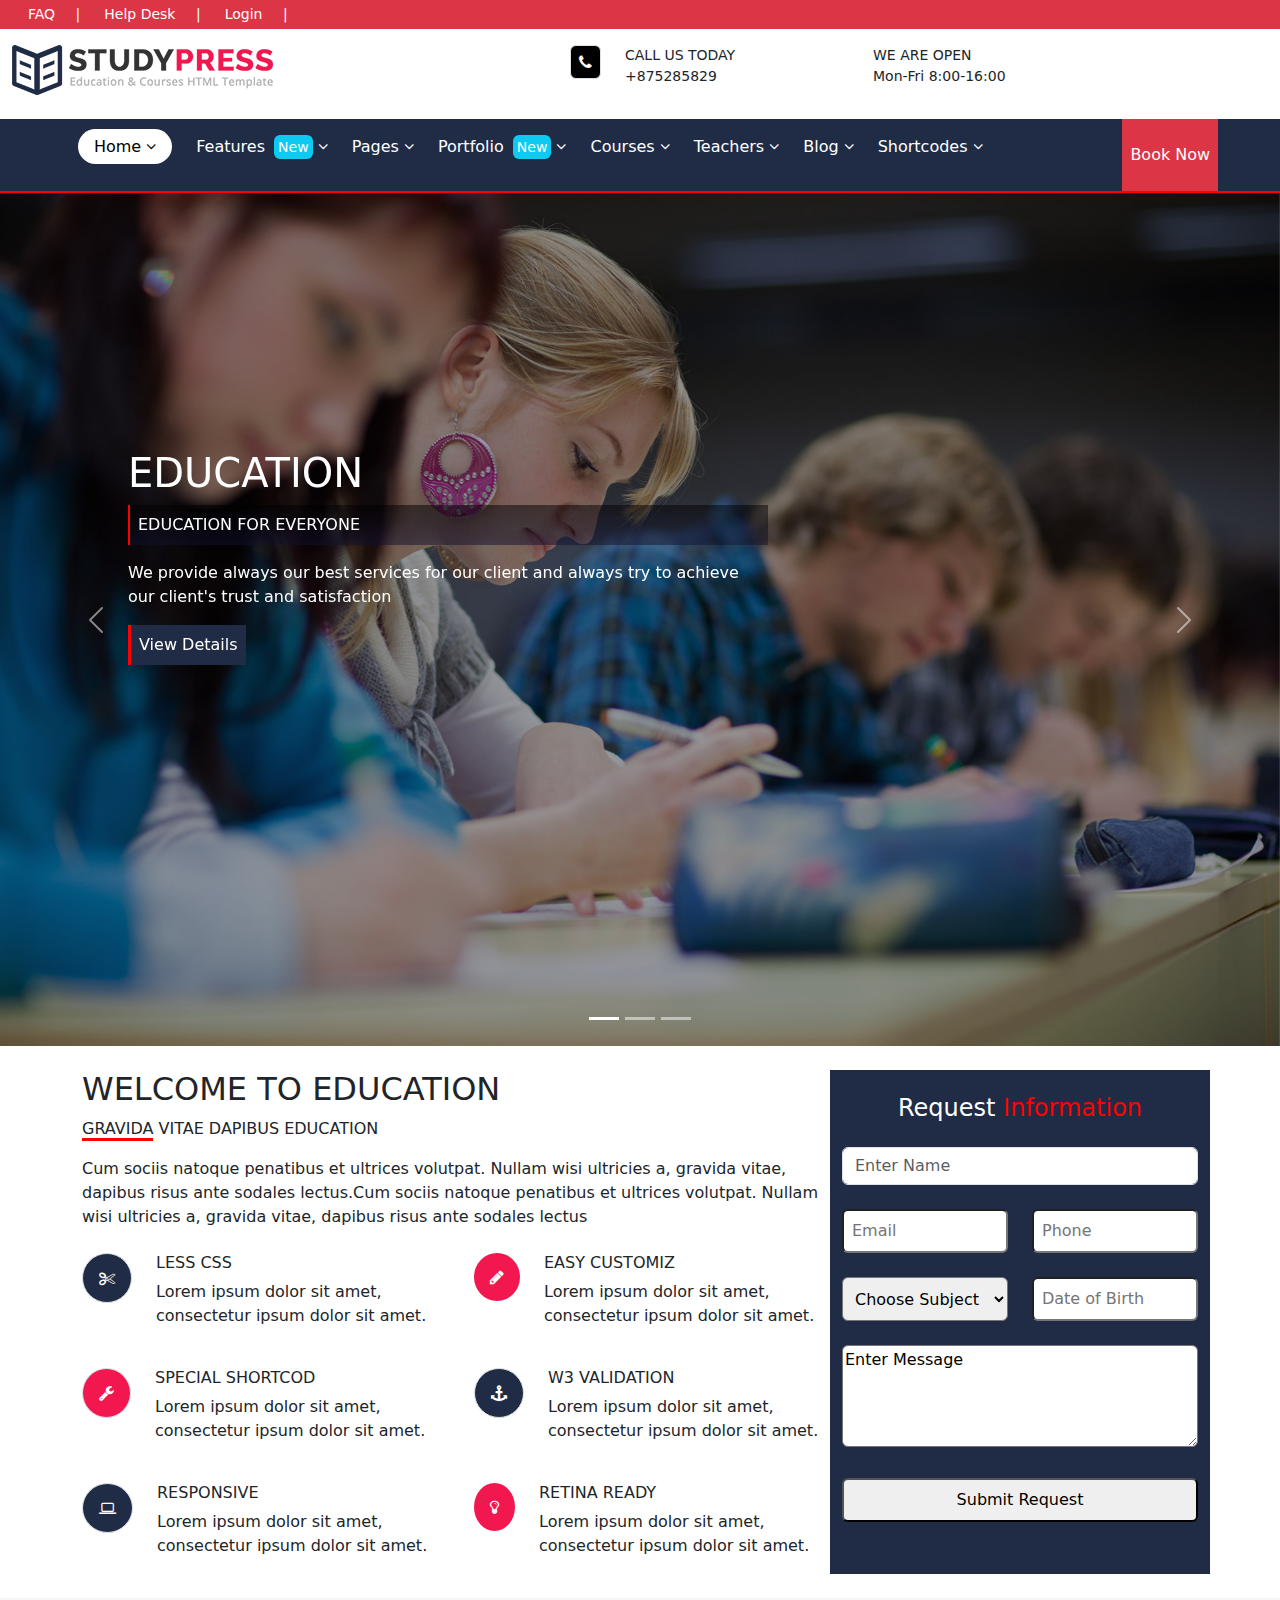
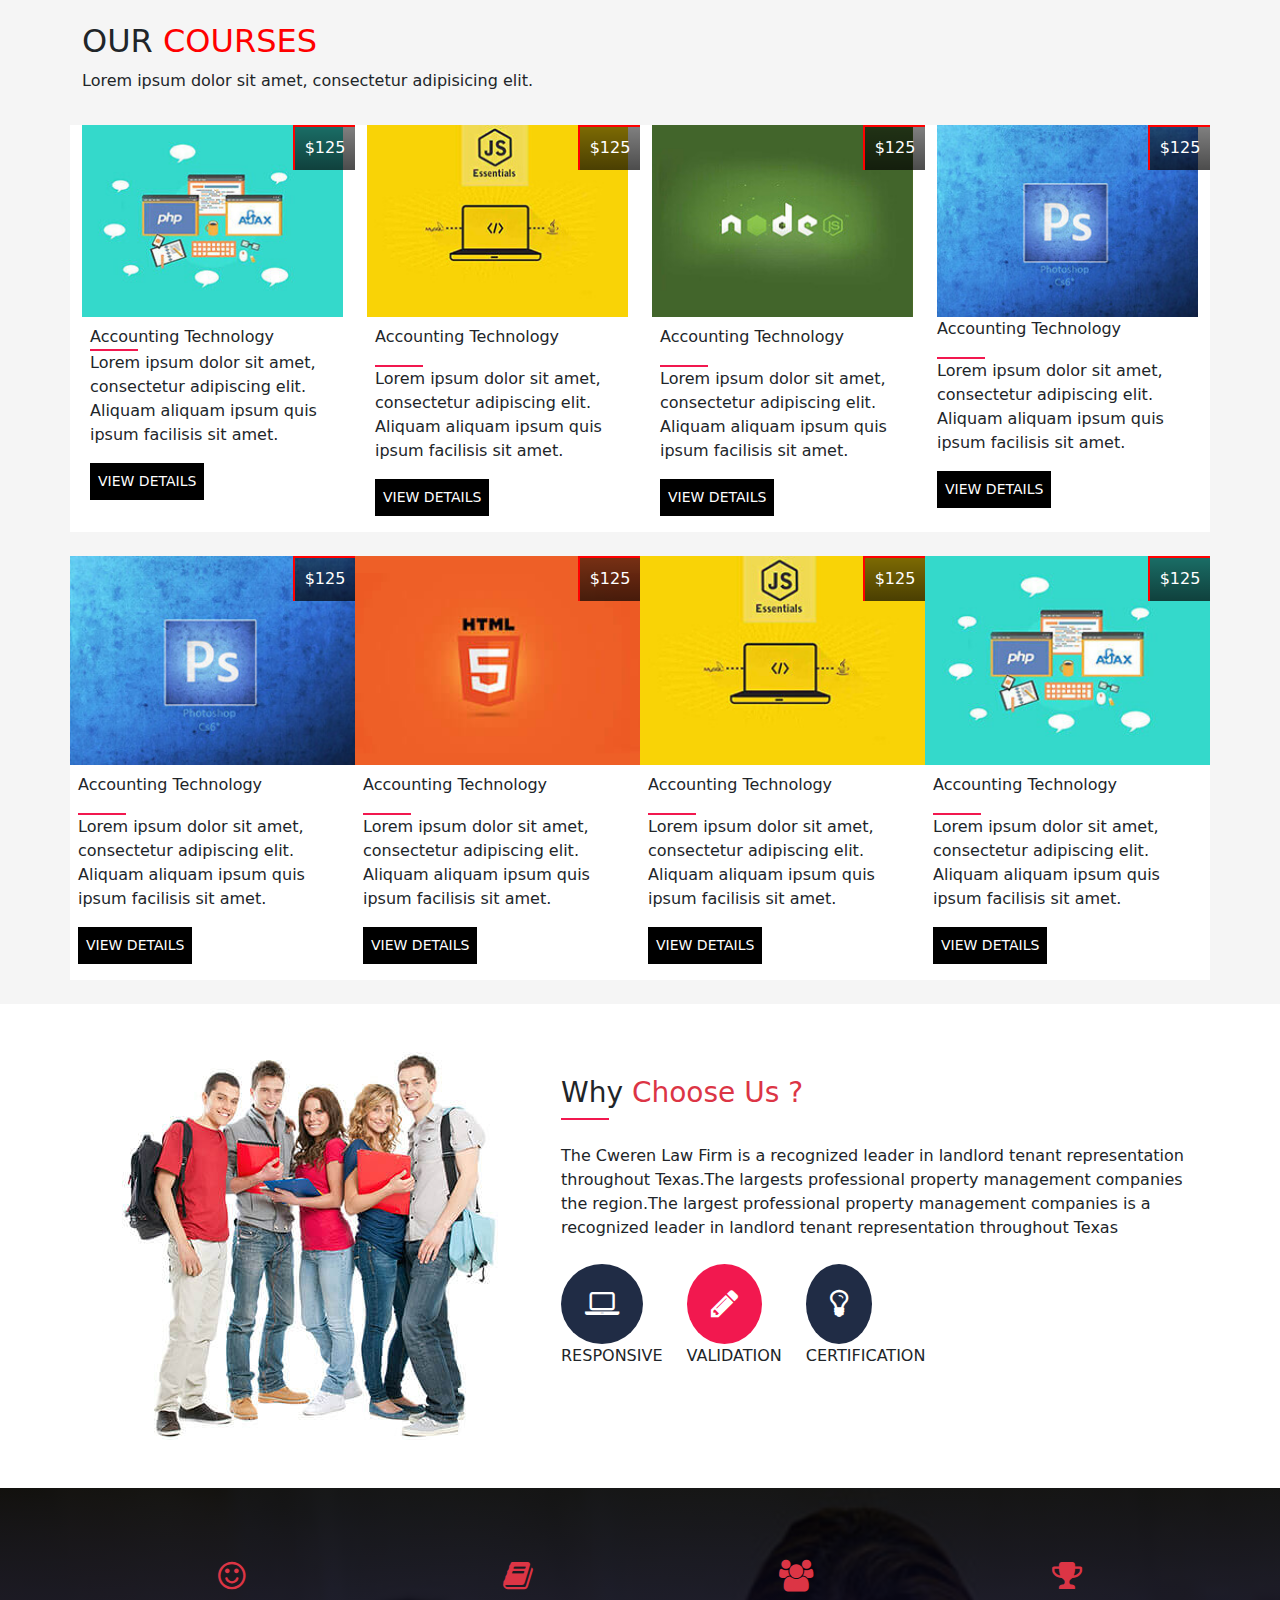
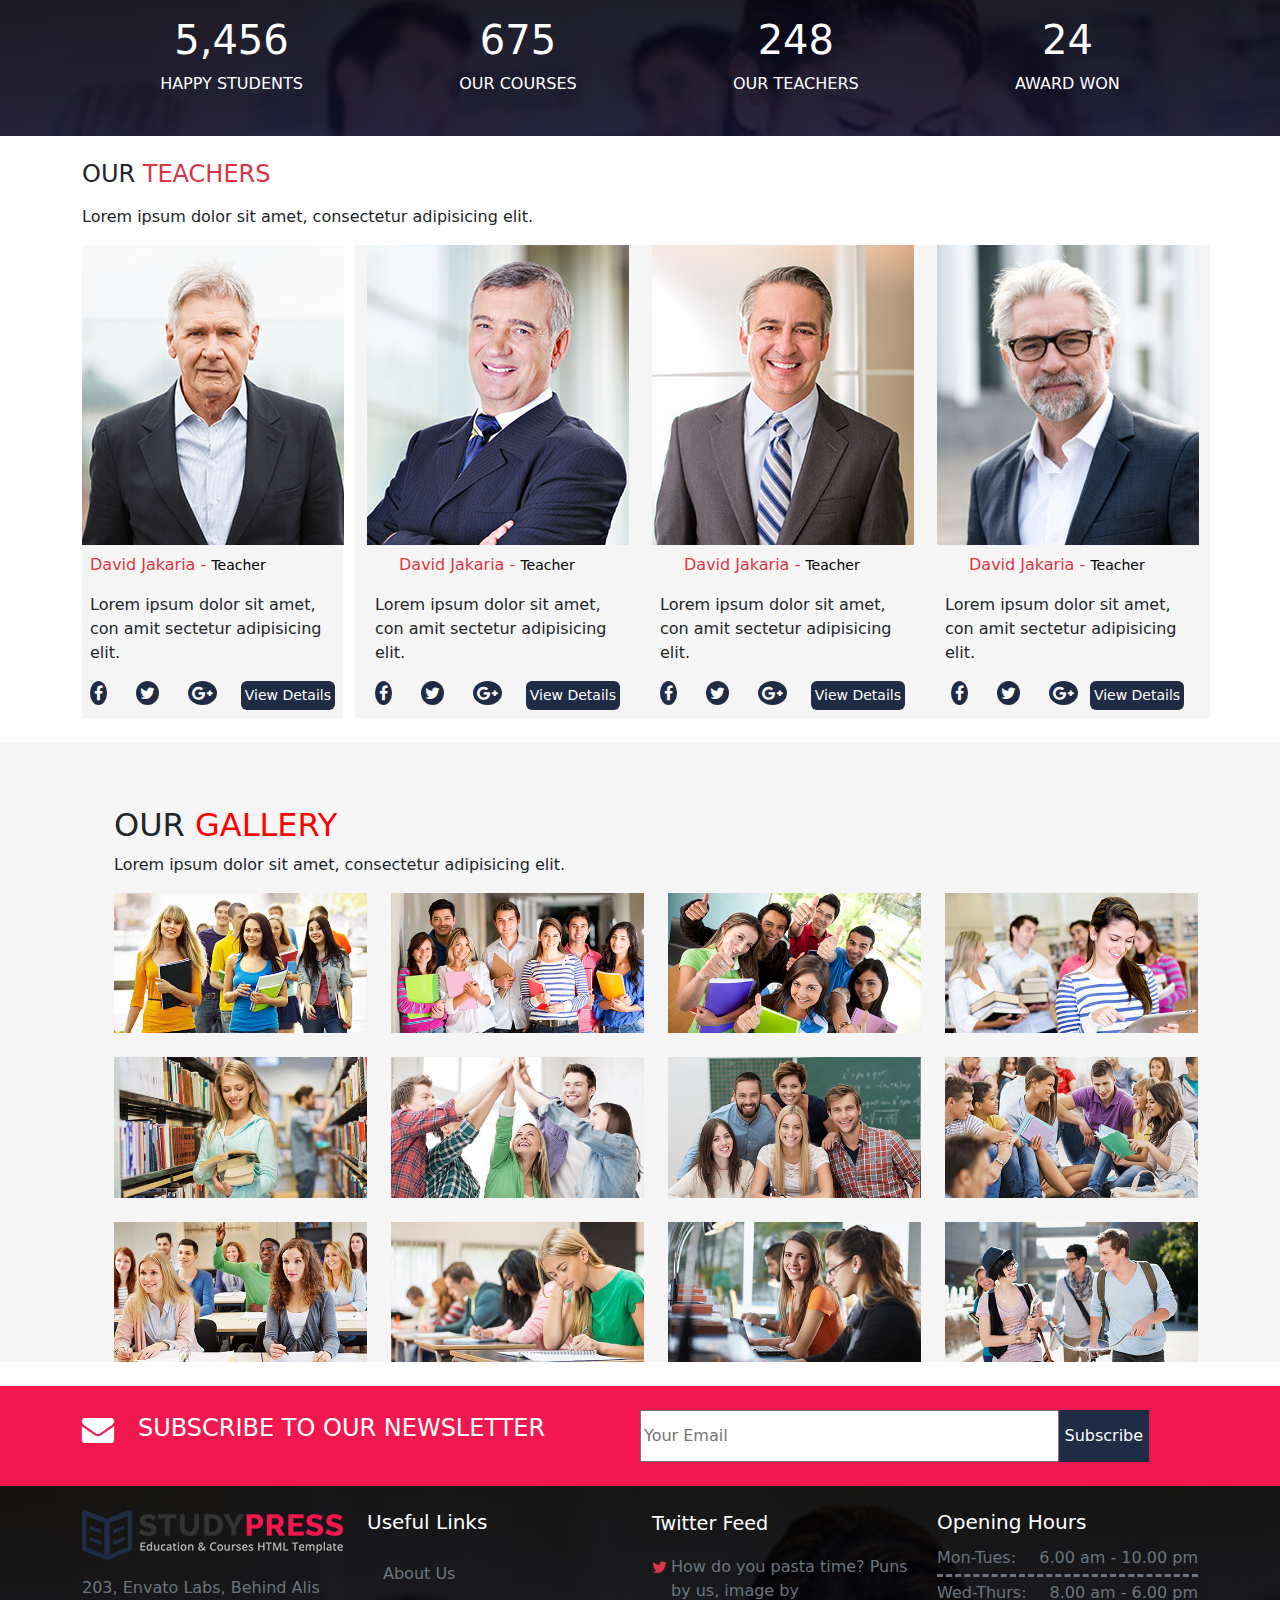
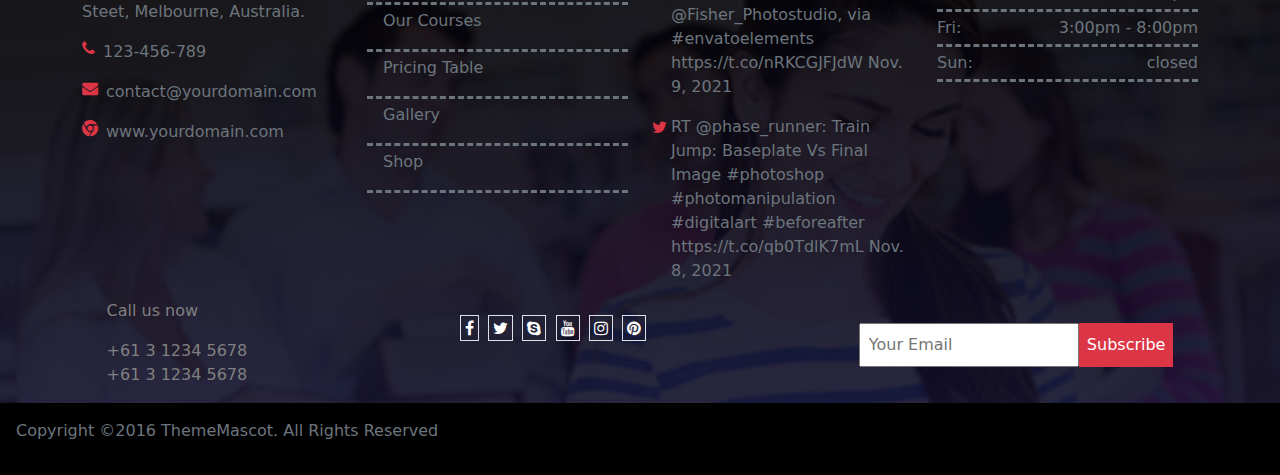
==== commit 376cdf23: "added contact page" ====
--- a/index.html
+++ b/index.html
@@ -221,8 +221,8 @@
                 </button>  
             </div>
             <div class="text-white w-50" style="position: absolute; top:30%;left: 10%; z-index: 1000;">
-                <h1 style="font-size: 5rem; font-weight: 400;">EDUCATION</h1>
-                <p class="p-2" style="font-size: 1.5rem; background-image: linear-gradient(rgba(0,0,0,.5), rgba(18, 17, 48, 0.5)); border-left: 2px solid red;" >EDUCATION FOR EVERYONE</p>
+                <h1 class="text-xl fw-normal">EDUCATION</h1>
+                <p class="p-2 text-md" style=" background-image: linear-gradient(rgba(0,0,0,.5), rgba(18, 17, 48, 0.5)); border-left: 2px solid red;" >EDUCATION FOR EVERYONE</p>
                 <p >We provide always our best services for our client and always try to achieve our client's trust and satisfaction</p>
                 <div>
                     <button class="text-white p-2" style="background-color: #202c45; border: none; border-left: 3px solid red;" >View Details</button>
@@ -534,12 +534,12 @@
                         </div>
 
                         <div class="ms-4">
-                            <i style="background-color:  #f2184f;" class="fa fa-pen p-4 fa-2x rounded-circle text-white"></i>
+                            <i style="background-color:  #f2184f;" class="fa fa-pencil p-4 fa-2x rounded-circle text-white"></i>
                             <p>VALIDATION</p>
                         </div>
                         
                         <div class="ms-4">
-                            <i class="fa fa-lightbulb fa-2x rounded-circle text-white p-4" style="background-color: #202c45;"></i>
+                            <i class="fa fa-lightbulb-o fa-2x rounded-circle text-white p-4" style="background-color: #202c45;"></i>
                             <p>CERTIFICATION</p>
                         </div>
                     </div>
@@ -553,7 +553,7 @@
                 <div class="d-flex justify-content-around pt-4">
                     <div class="text-center">
                         <div style="display: flex; flex-direction: column; align-items: center;">
-                            <i class="fa fa-smile fa-2x text-danger"></i>
+                            <i class="fa fa-smile-o fa-2x text-danger"></i>
                         </div>
                         <p class="h1 mt-4">5,456</p>
                         <p>HAPPY STUDENTS</p>
--- a/style.css
+++ b/style.css
@@ -54,6 +54,26 @@
 
 .dropdown-head:hover .dropdown-list {
     display:block;
+}
+
+.dropdown-button    {
+    background-color: transparent;
+}
+.dropdown-button:hover   {
+    background-color: white;
+    border-radius: 5px;
+    text-align: center;
+    color: black !important;
+}
+.book-button    {
+    background-color: red;
+    color: white;
+    width: 150px;
+    height: 100px;
+    margin-left: 150px;
+    padding: 10px;
+    border: none;
+
 }
 
 .slideshow-container {
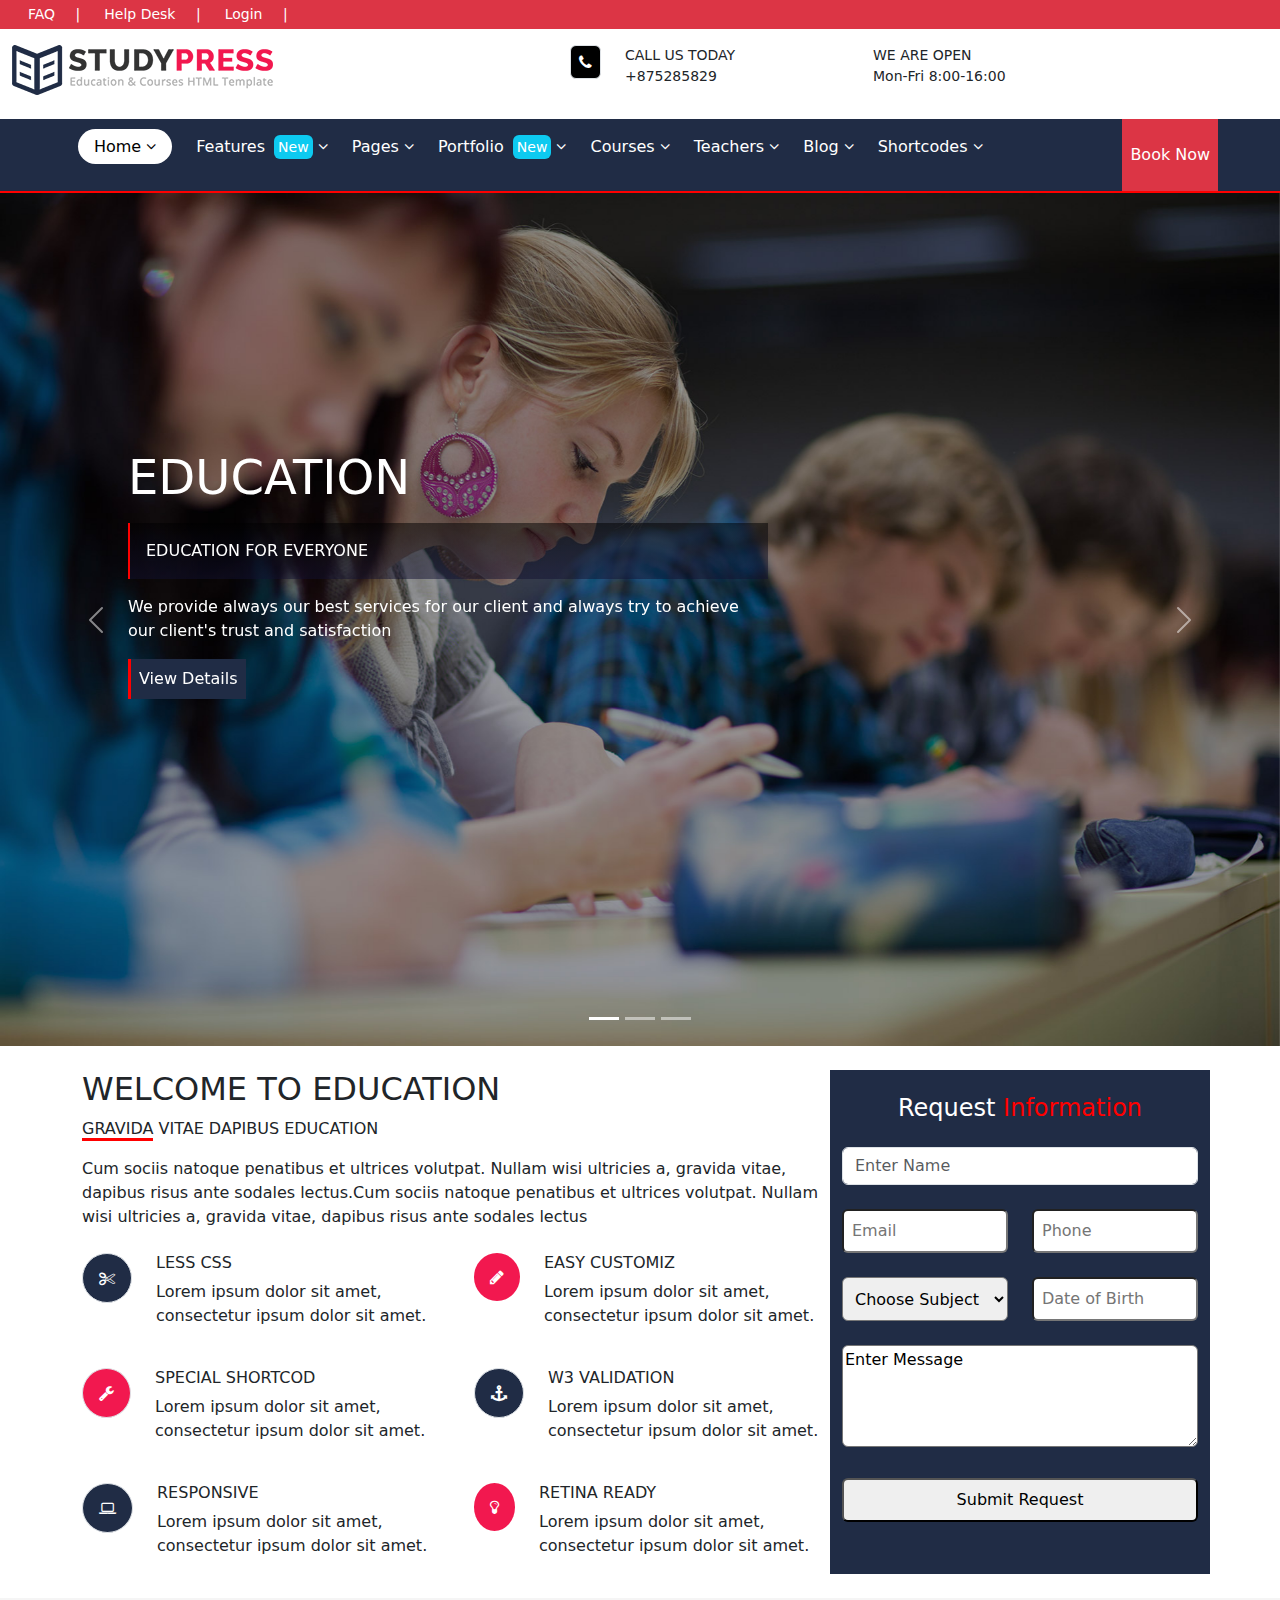
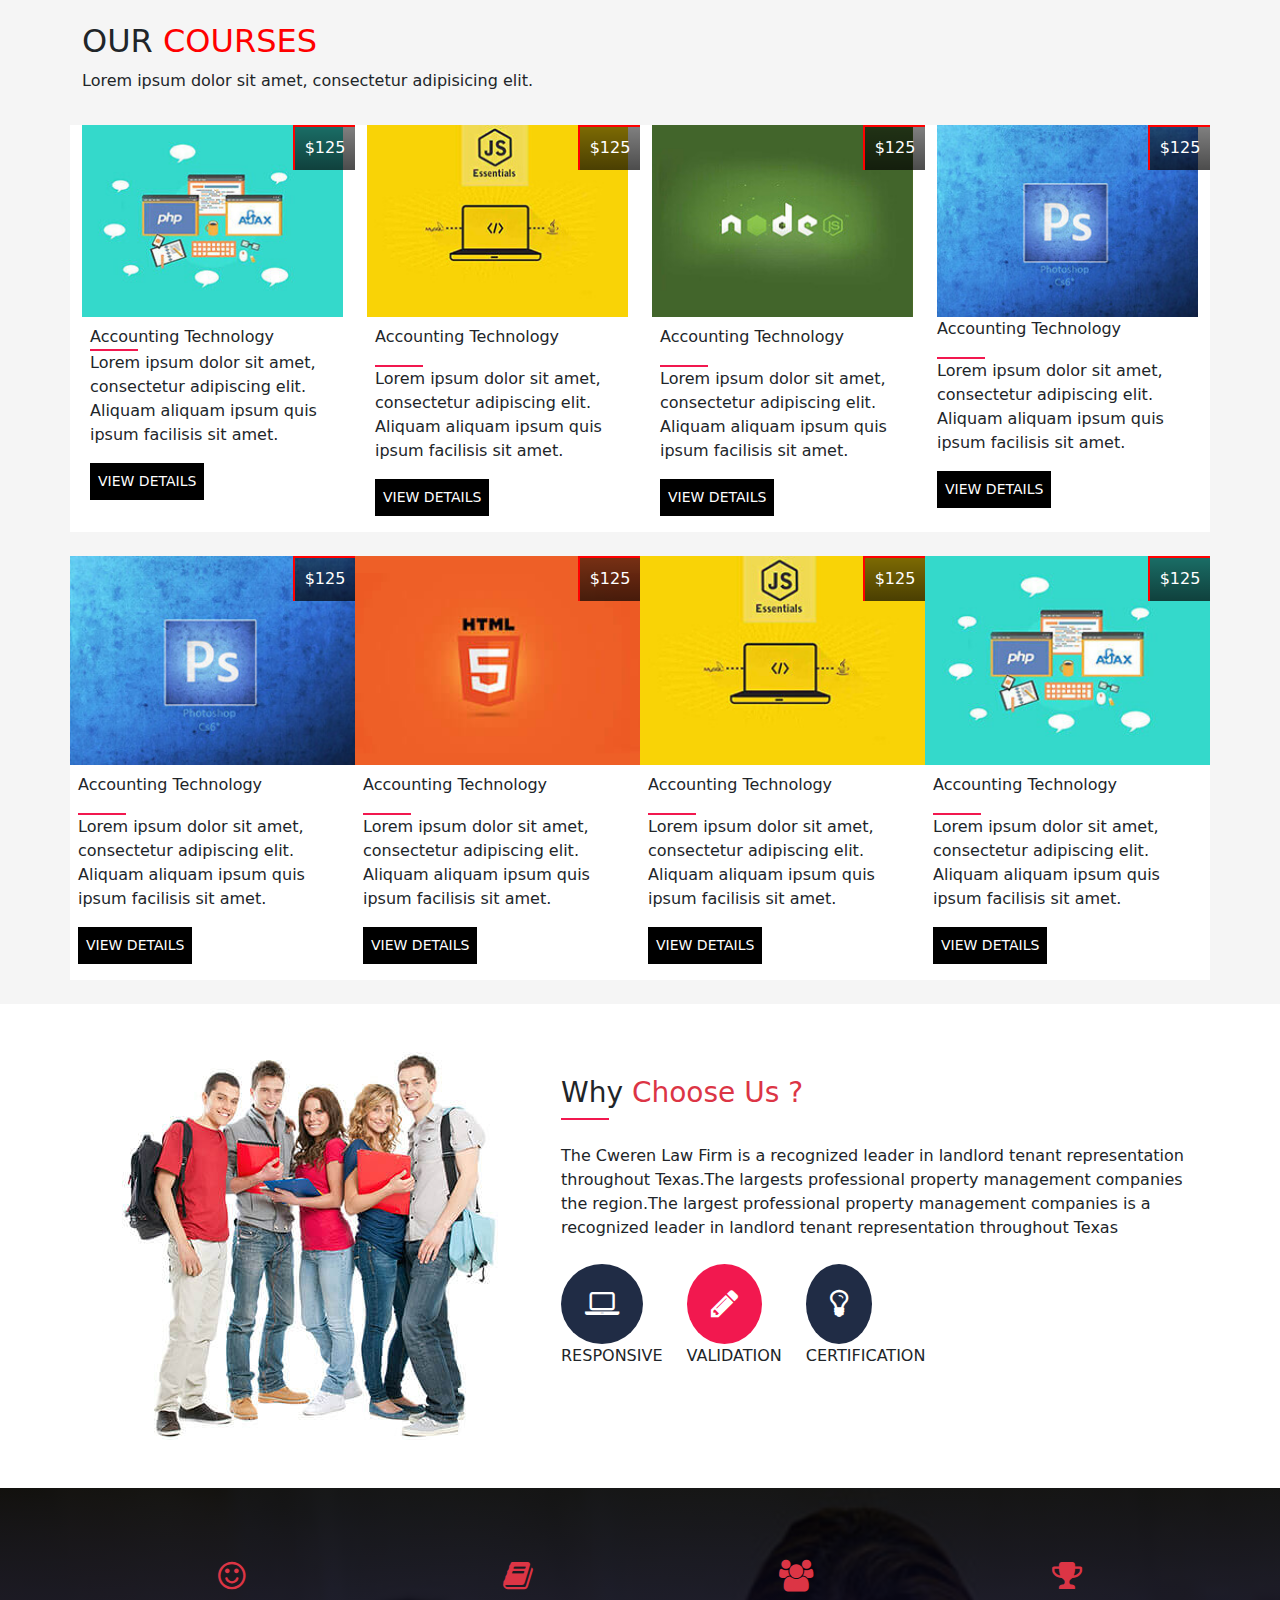
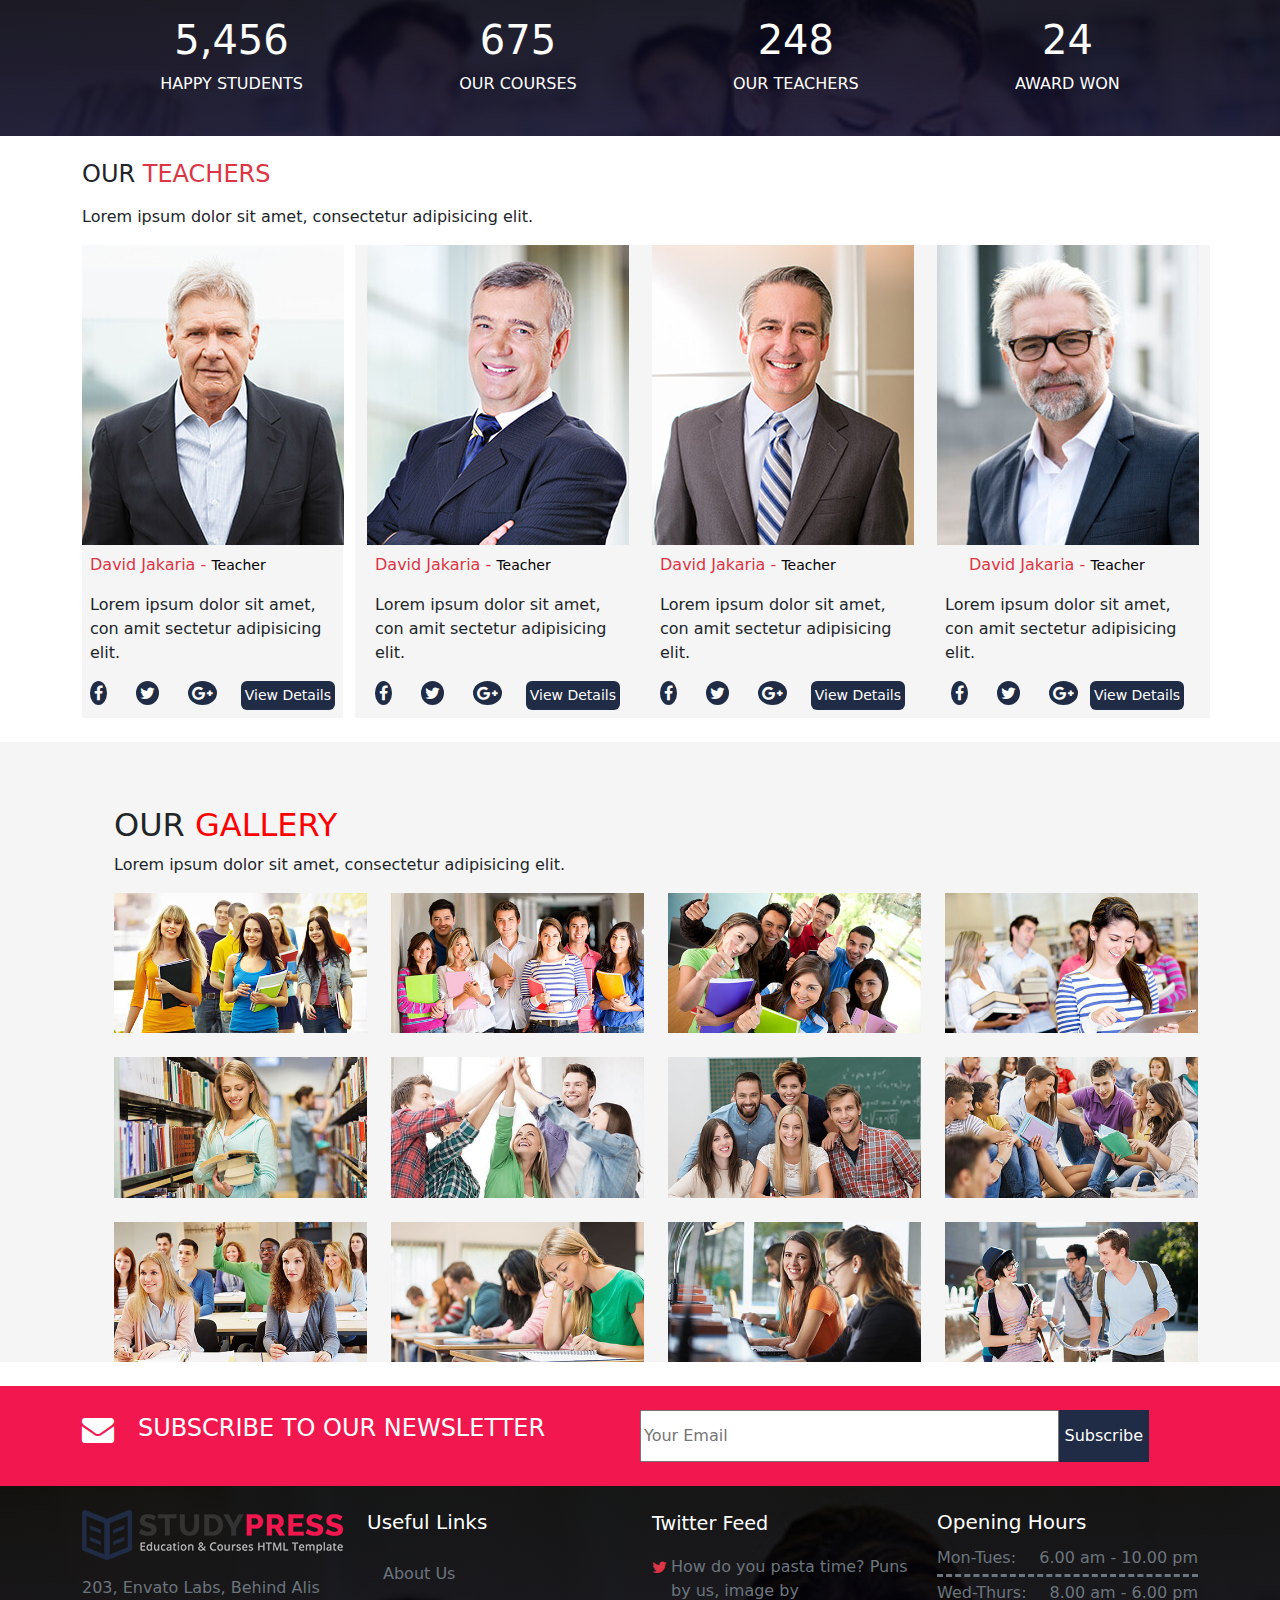
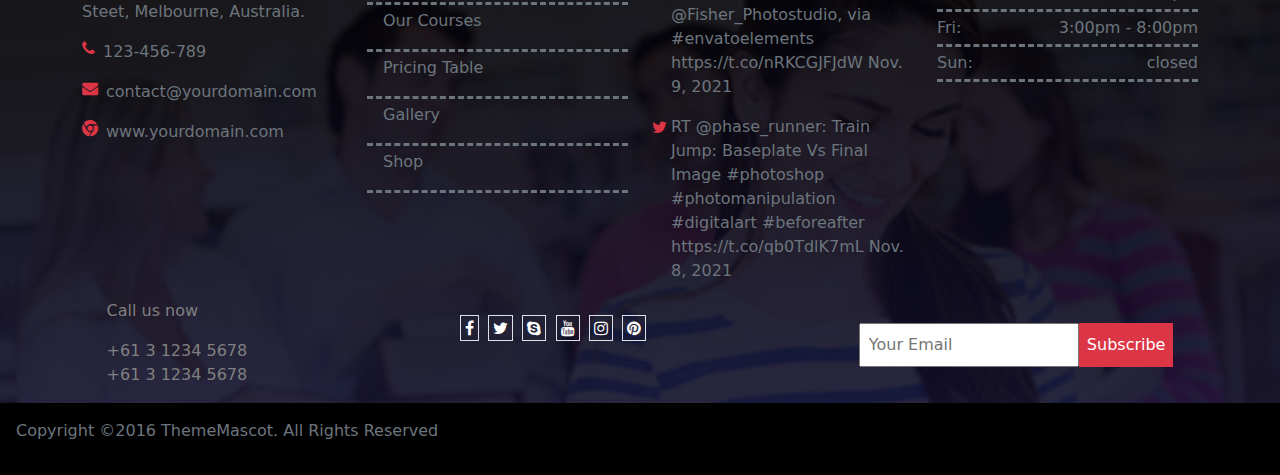
==== commit f3c34d96: "madechanges" ====
--- a/index.html
+++ b/index.html
@@ -221,8 +221,8 @@
                 </button>  
             </div>
             <div class="text-white w-50" style="position: absolute; top:30%;left: 10%; z-index: 1000;">
-                <h1 class="text-xl fw-normal">EDUCATION</h1>
-                <p class="p-2 text-md" style=" background-image: linear-gradient(rgba(0,0,0,.5), rgba(18, 17, 48, 0.5)); border-left: 2px solid red;" >EDUCATION FOR EVERYONE</p>
+                <h1 class="fw-normal pb-2" style="font-size: 3rem;">EDUCATION</h1>
+                <p class="p-3 text-md" style=" background-image: linear-gradient(rgba(0,0,0,.5), rgba(18, 17, 48, 0.5)); border-left: 2px solid red;" >EDUCATION FOR EVERYONE</p>
                 <p >We provide always our best services for our client and always try to achieve our client's trust and satisfaction</p>
                 <div>
                     <button class="text-white p-2" style="background-color: #202c45; border: none; border-left: 3px solid red;" >View Details</button>
@@ -619,7 +619,7 @@
                 <div class="col-md-3" style="background: whitesmoke;">
                     <img src="./Images/teacher-m-2.jpg" alt="teacher">
                     <div class="p-2">
-                        <div class="ms-4" >
+                        <div class="" >
                             <p class="text-danger">David Jakaria - <span class="small text-black">Teacher</span></p>
                         </div>
                         <p>
@@ -641,7 +641,7 @@
                 <div class="col-md-3" style="background: whitesmoke;">
                     <img src="./Images/teacher-m-3.jpg" alt="teacher">
                     <div class="p-2">
-                        <div class="ms-4" >
+                        <div class="" >
                             <p class="text-danger">David Jakaria - <span class="small text-black">Teacher</span></p>
                         </div>
                         <p>
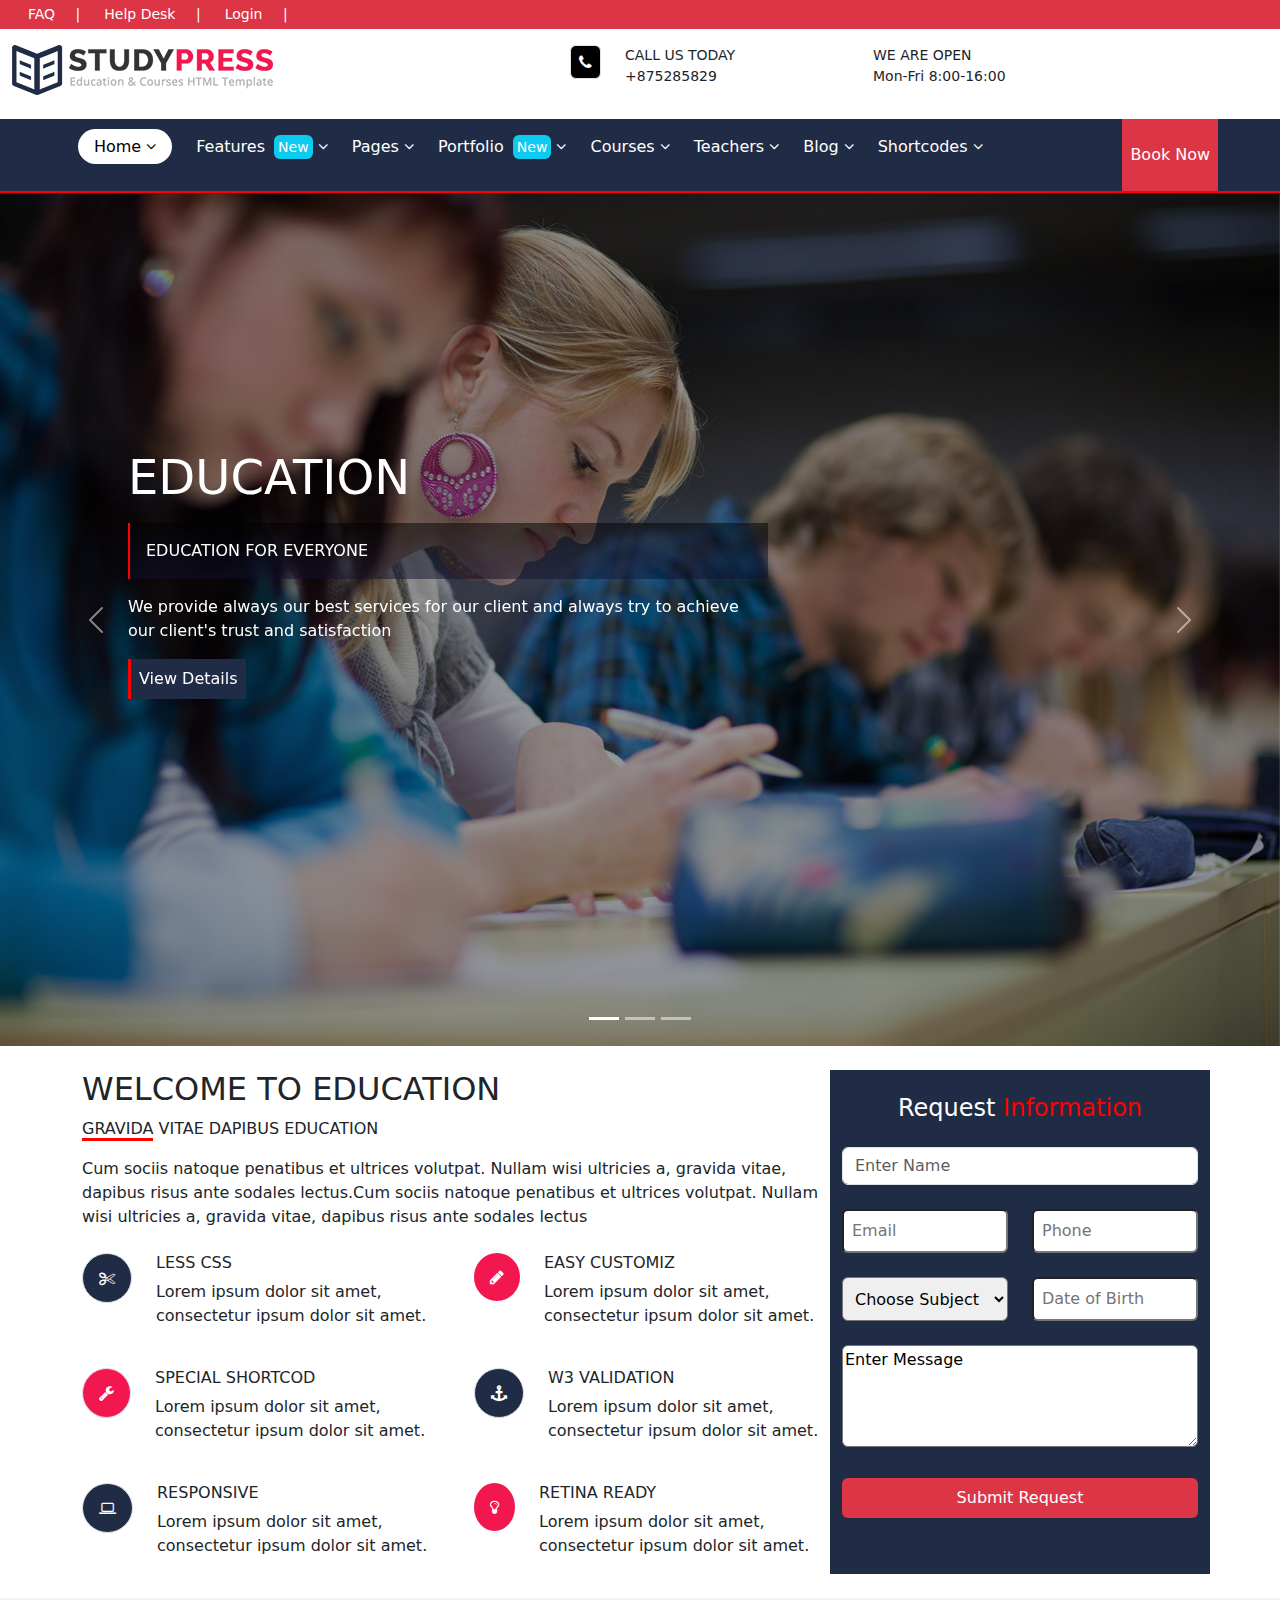
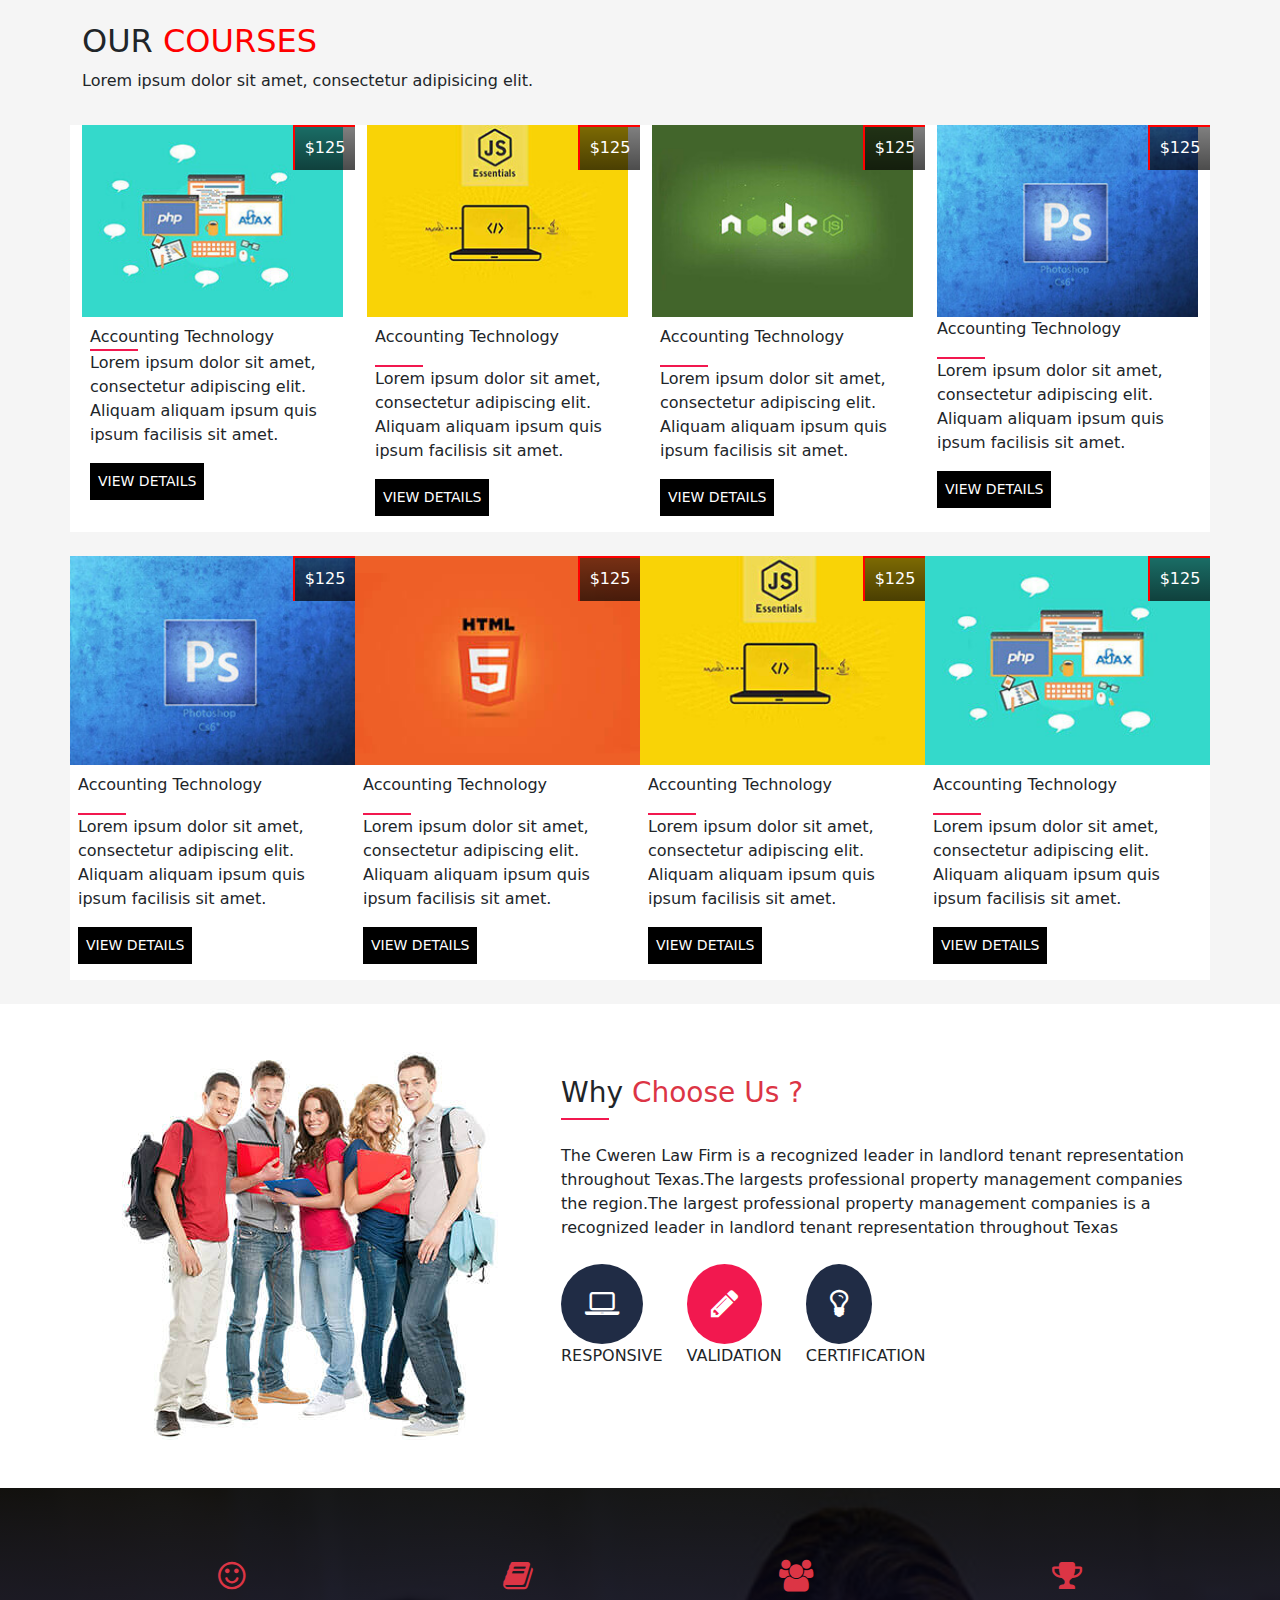
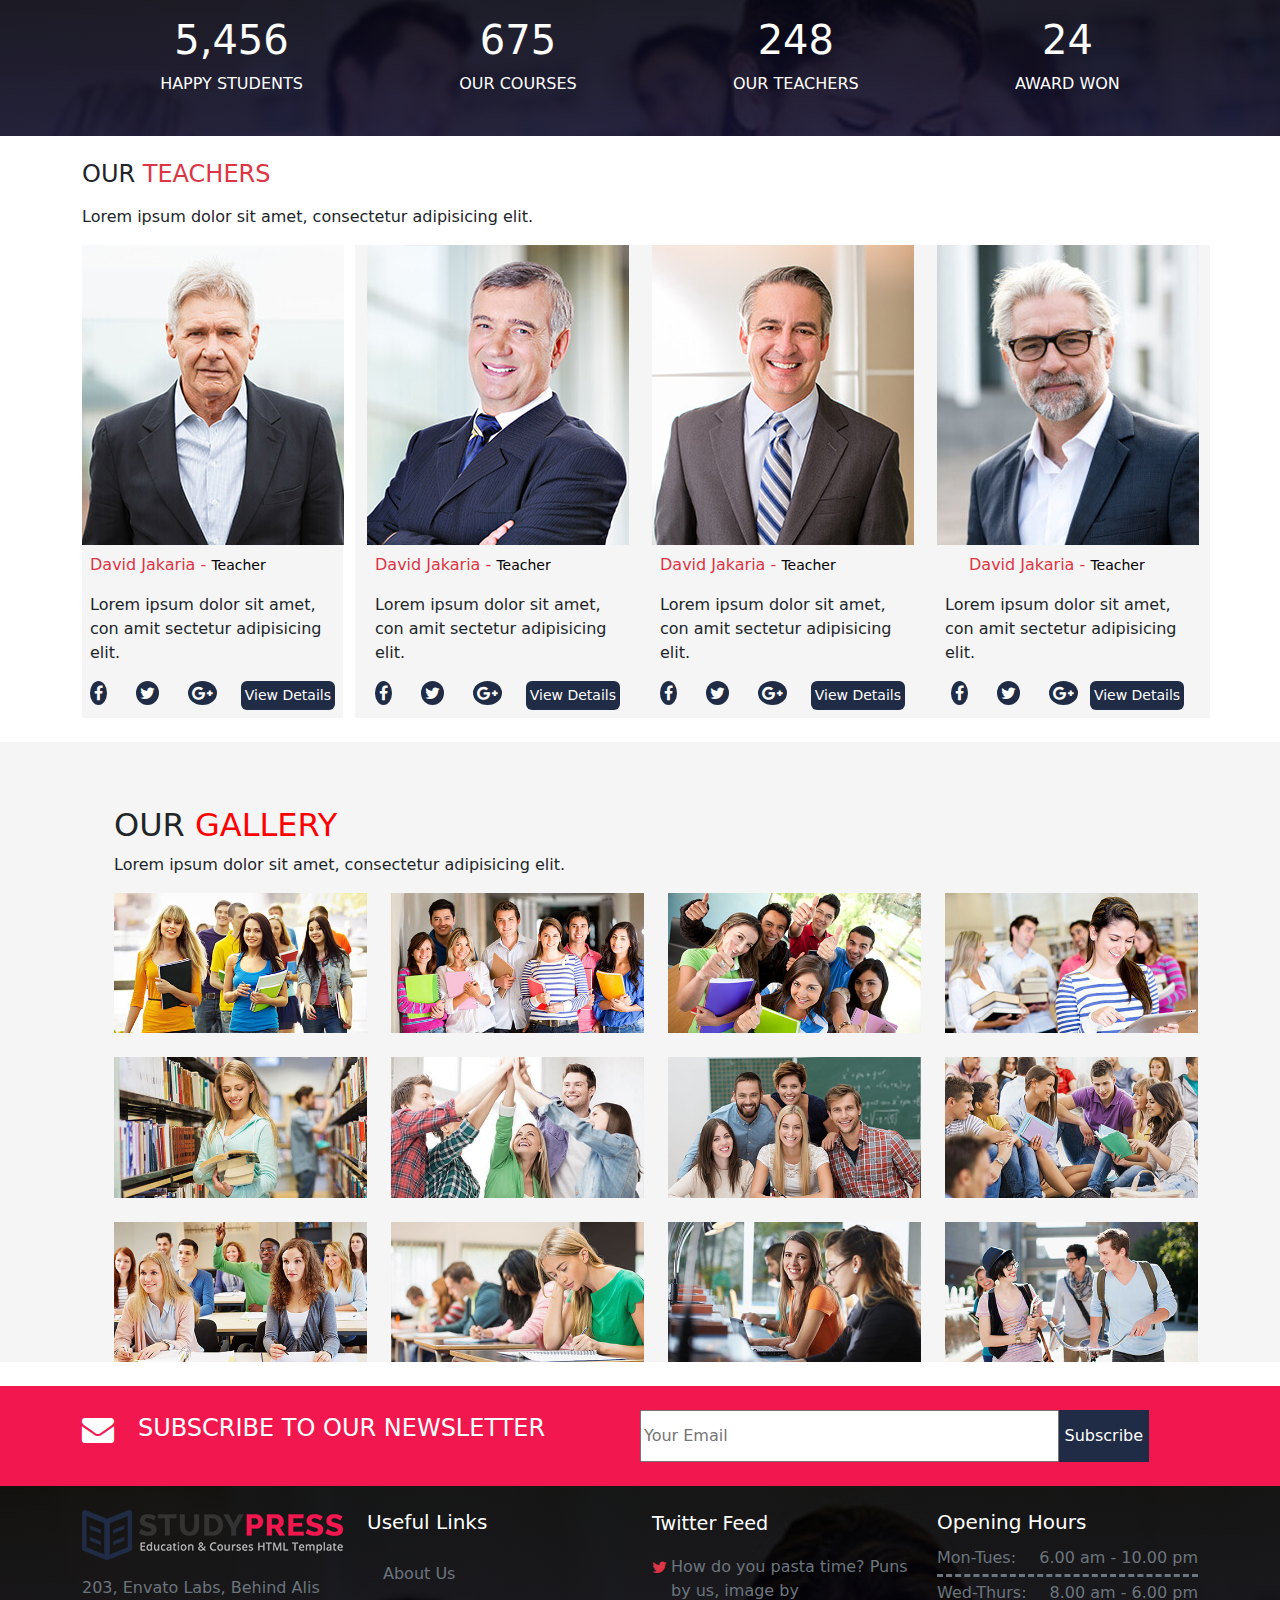
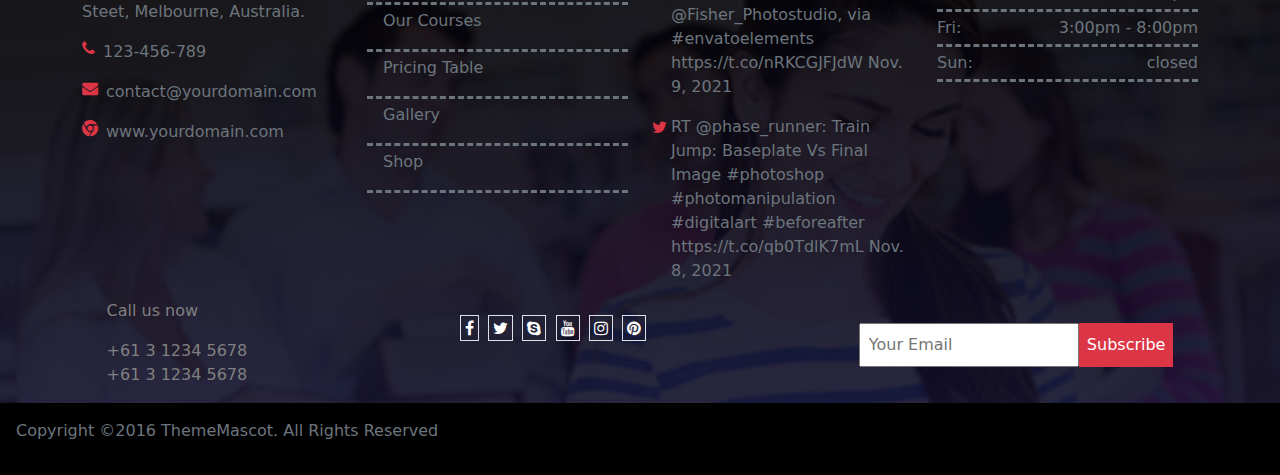
==== commit cad2aa5f: "madechanges" ====
--- a/index.html
+++ b/index.html
@@ -345,7 +345,7 @@
                             </div>
                         
                             <textarea class="mt-4 w-100 rounded" name="message" id="message" cols="20" rows="4">Enter Message</textarea><br>
-                            <button class="w-100 mt-4 rounded p-2" type="submit">Submit Request</button>
+                            <button class="w-100 mt-4 rounded p-2 bg-danger text-white border-0" type="submit">Submit Request</button>
                             </div>
                             
 
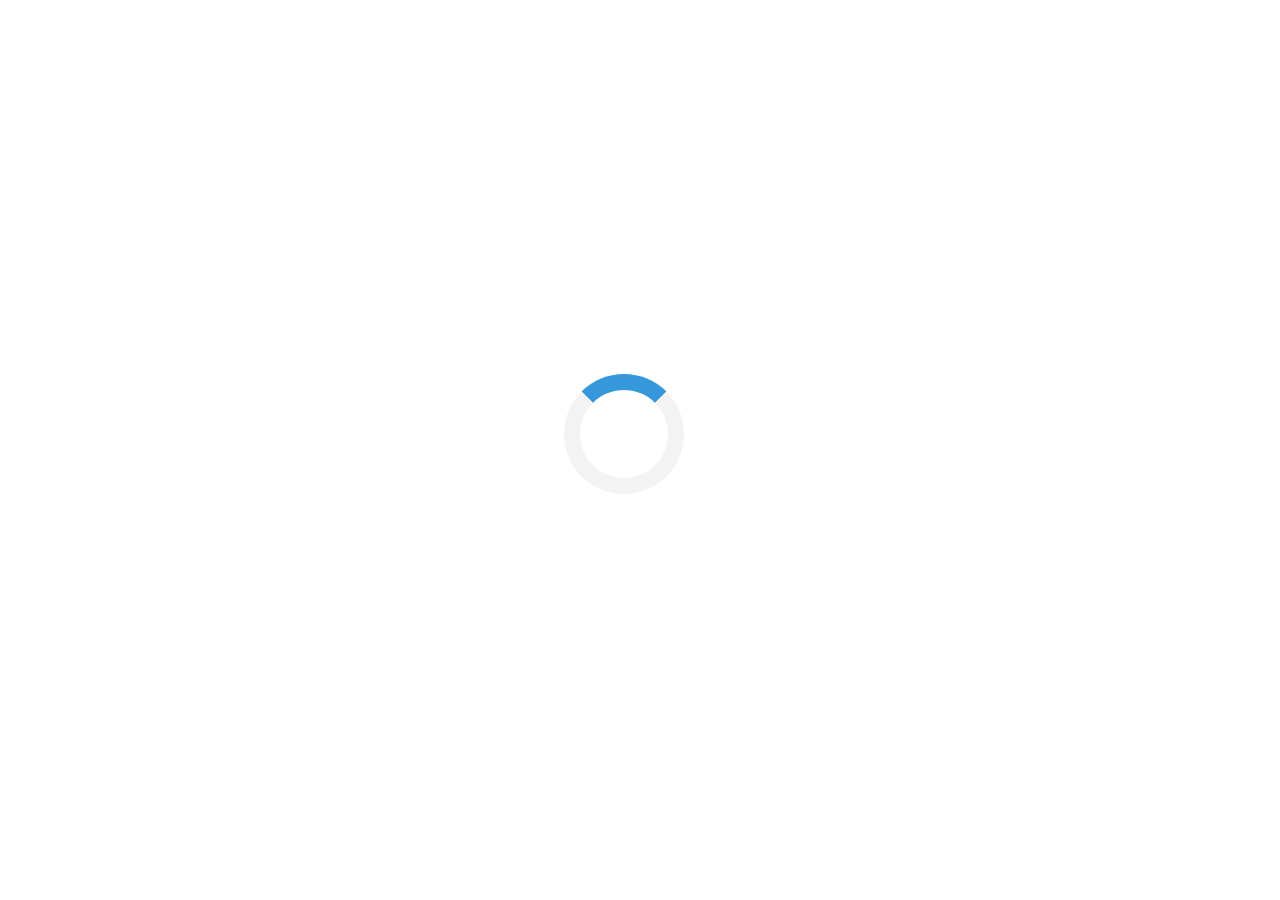
==== commit 58bac4e0: "adding javascript file" ====
--- a/index.html
+++ b/index.html
@@ -8,11 +8,15 @@
     <link rel="stylesheet" href="https://cdn.jsdelivr.net/npm/bootstrap@5.1.3/dist/css/bootstrap.min.css">
     <!-- <link rel="stylesheet" href="https://cdn.jsdelivr.net/npm/bootstrap@5.1.3/dist/js/bootstrap.min.js"> -->
     <link rel="stylesheet" href="https://cdnjs.cloudflare.com/ajax/libs/font-awesome/4.7.0/css/font-awesome.min.css">
+    <script src="jquery-3.5.1.min.js"></script>
+    <script src="https://ajax.googleapis.com/ajax/libs/jquery/3.5.1/jquery.min.js"></script>
     <link href="https://cdn.jsdelivr.net/npm/bootstrap@5.1.2/dist/css/bootstrap.min.css" rel="stylesheet">
   <script src="https://cdn.jsdelivr.net/npm/bootstrap@5.1.2/dist/js/bootstrap.bundle.min.js"></script>
     <title>Document</title>
 </head>
-<body>
+<body onload="myFunction()">
+    <div id="loader"></div>
+    <div style="display:none;" id="myDiv" class="animate-bottom">
     <div>
         <div class="bg-danger w-full m-0">
             <ul class="d-flex flex-row bd-highlight mb-3 list-unstyled p-1 small">
@@ -55,7 +59,7 @@
             </div>           
         </div>
 
-        <div class="d-flex justify-content-around mt-4 nav-section" style="background-color:#202c45; border-bottom:2px solid red;">
+        <nav class="d-flex justify-content-around mt-4 nav-section" style="background-color:#202c45; border-bottom:2px solid red;">
             <ul class="d-flex list-unstyled p-3">
                 <li class="dropdown-head">
                     <div class="nav-item">
@@ -186,7 +190,7 @@
             <div class="bg-danger text-white p-2" style="display: flex ; align-items: center;">
                 <a href="" class="text-decoration-none text-white">Book Now</a>
             </div>
-        </div>
+        </nav>
 
             <!-- -------------CAROUSEL --------------------------- -->
         <div style="position: relative; " class="slideshow-container">
@@ -324,31 +328,44 @@
                 <div class="col-md-4 text-white mt-4 " style="background-color: #202c45;">
                     <div class="mt-4">
                         <h4 align="center">Request <span style="color:red">Information</span></h4>
-                        <form class="mt-4" >
+                        <form  class="mt-4">
                             <div class="form-group">
-                                <input class="form-control" type="text" name="name" id="name" placeholder="Enter Name" required><br>
+                                <input class="nameInput w-100" type="text" name="name" id="name" placeholder="Enter Name"><br>
+                                <p class="nameValidation small text-danger"></p>
                             </div>
                             <div class="form-group">
                                 <div class="d-flex">
-                                    <input class="w-50 rounded p-2" type="email" name="email" id="email" placeholder="Email" required>
-                                    <input class="w-50 ms-4 rounded p-2" type="phone" name="phone" id="phone" placeholder="Phone" required>
+                                    <div>
+                                        <input class="emailInput w-50 rounded p-2 w-100" type="email" name="email" id="email" placeholder="Email">
+                                        <p class="emailValidation small text-danger"></p>
+                                    </div>
+                                    <div>
+                                        <input class="phoneInput ms-1 rounded p-2 w-100" type="phone" name="phone" id="phone" placeholder="Phone">
+                                        <p class="phoneValidation small text-danger"></p>
+                                    </div>
+                                    
                                 </div>
                             </div>
                             
                             <div class="d-flex mt-4">
-                                <select class="w-50 p-2 rounded" name="dob" id="dob" required><br>
-                                    <option value="choose subject">Choose Subject</option>
-                                    <option value="1">Software Engineering</option>
-                                    <option value="2">Computer Science</option>
-                                </select>
-                                <input class="w-50 ms-4 p-2 rounded" type="text" name="dob" id="dob" placeholder="Date of Birth">
+                                <div>
+                                    <select class="subjectInput w-100 p-2 rounded" name="subject" id="subject" required><br>
+                                        <option value="choose subject">Choose Subject</option>
+                                        <option value="1">Software Engineering</option>
+                                        <option value="2">Computer Science</option>
+                                    </select>
+                                    <p class="subjectValidation small text-danger"></p>
+                                </div>
+                                <div>
+                                    <input class="dobInput w-100 ms-1 p-2 rounded" type="text" name="dob" id="dob" placeholder="Date of Birth">
+                                    <p class="dobValidation small danger"></p>
+                                </div>                             
                             </div>
                         
-                            <textarea class="mt-4 w-100 rounded" name="message" id="message" cols="20" rows="4">Enter Message</textarea><br>
-                            <button class="w-100 mt-4 rounded p-2 bg-danger text-white border-0" type="submit">Submit Request</button>
-                            </div>
-                            
-
+                            <textarea  class="textAreaInput mt-4 w-100 rounded" name="message" id="message" cols="20" rows="4">Enter Message</textarea><br>
+                            <p class="textAreaValidation small text-danger"></p>
+                            <button onclick ="validation(event)"  class="w-100 mt-4 rounded p-2 bg-danger text-white border-0" type="submit">Submit Request</button>
+                            </div>
                         </form>
                     </div>
                 </div>
@@ -548,14 +565,14 @@
         </div>
 
         <!-- -------------------STATS---------------------- -->
-        <div class="p-4 mt-4 stats text-white">
+        <div class="p-4 mt-4 stats text-white numbers">
             <div class="container pt-4">
                 <div class="d-flex justify-content-around pt-4">
-                    <div class="text-center">
+                    <div class=" text-center">
                         <div style="display: flex; flex-direction: column; align-items: center;">
                             <i class="fa fa-smile-o fa-2x text-danger"></i>
                         </div>
-                        <p class="h1 mt-4">5,456</p>
+                        <p class="h1 mt-4 value">5456</p>
                         <p>HAPPY STUDENTS</p>
                     </div>
 
@@ -563,7 +580,7 @@
                         <div style="display: flex; flex-direction: column; align-items: center;">
                             <i class="fa fa-book fa-2x text-danger"></i>
                         </div>
-                        <p class="h1 mt-4">675</p>
+                        <p class="h1 mt-4 value">675</p>
                         <p>OUR COURSES</p>
                     </div>
 
@@ -571,7 +588,7 @@
                         <div style="display: flex; flex-direction: column; align-items: center;">
                             <i class="fa fa-users fa-2x text-danger"></i>
                         </div>
-                        <p class="h1 mt-4">248</p>
+                        <p class="h1 mt-4 value">248</p>
                         <p>OUR TEACHERS</p>
                     </div>
 
@@ -579,7 +596,7 @@
                         <div style="display: flex; flex-direction: column; align-items: center;">
                             <i class="fa fa-trophy fa-2x text-danger"></i>
                         </div>
-                        <p class="h1 mt-4">24</p>
+                        <p class="h1 mt-4 value">24</p>
                         <p>AWARD WON</p>
                     </div> 
                 </div>
@@ -721,9 +738,12 @@
                         <i class="fa fa-envelope fa-2x mt-1"></i>
                         <p class="ms-4" style="font-size: 1.5rem;">SUBSCRIBE TO OUR NEWSLETTER</p>
                     </div>
-                    <div class="d-flex w-50" >
-                        <input class="w-75" type="email" name="email" id="" placeholder="Your Email">
-                        <button style="background-color: #202c45;" class="border-0 text-white">Subscribe</button>
+                    <div class="w-50" >
+                        <div class="d-flex ">
+                            <input class="subscribeInput w-75" type="email" name="email" id="" placeholder="Your Email">
+                            <button onclick="Subscribe()" style="background-color: #202c45;" class="border-0 text-white">Subscribe</button>
+                        </div>
+                        <p class="subscribe small"></p>
                     </div>
                 </div>
             </div>
@@ -853,9 +873,10 @@
 
                 <div class="sub-email mt-4">
                     <div class="d-flex">
-                        <input class="p-2" type="email" name="email" id="" placeholder="Your Email">
-                        <button class="border-0 bg-danger text-white p-2">Subscribe</button>
-                    </div>
+                        <input class=" subscribeFooter p-2" type="email" name="email" id="" placeholder="Your Email">
+                        <button onclick="SubscribeFooter()" class="border-0 bg-danger text-white p-2">Subscribe</button>
+                    </div>
+                    <p class="subFooter small red"></p>
                 </div>
             </div>
 
@@ -866,5 +887,8 @@
             </div>
         </footer>
     </div>
+    </div>
+
+    <script src="./index.js"></script>
 </body>
 </html>--- a/style.css
+++ b/style.css
@@ -1,3 +1,50 @@
+#loader {
+    position: absolute;
+    left: 50%;
+    top: 50%;
+    z-index: 1;
+    width: 120px;
+    height: 120px;
+    margin: -76px 0 0 -76px;
+    border: 16px solid #f3f3f3;
+    border-radius: 50%;
+    border-top: 16px solid #3498db;
+    -webkit-animation: spin 2s linear infinite;
+    animation: spin 2s linear infinite;
+  }
+  
+  @-webkit-keyframes spin {
+    0% { -webkit-transform: rotate(0deg); }
+    100% { -webkit-transform: rotate(360deg); }
+  }
+  
+  @keyframes spin {
+    0% { transform: rotate(0deg); }
+    100% { transform: rotate(360deg); }
+  }
+  
+  /* Add animation to "page content" */
+  .animate-bottom {
+    position: relative;
+    -webkit-animation-name: animatebottom;
+    -webkit-animation-duration: 1s;
+    animation-name: animatebottom;
+    animation-duration: 1s
+  }
+  
+  @-webkit-keyframes animatebottom {
+    from { bottom:-100px; opacity:0 } 
+    to { bottom:0px; opacity:1 }
+  }
+  
+  @keyframes animatebottom { 
+    from{ bottom:-100px; opacity:0 } 
+    to{ bottom:0; opacity:1 }
+  }
+  
+  #myDiv {
+    display: none;
+  }
 .nav-section {
     position: relative;
 }
